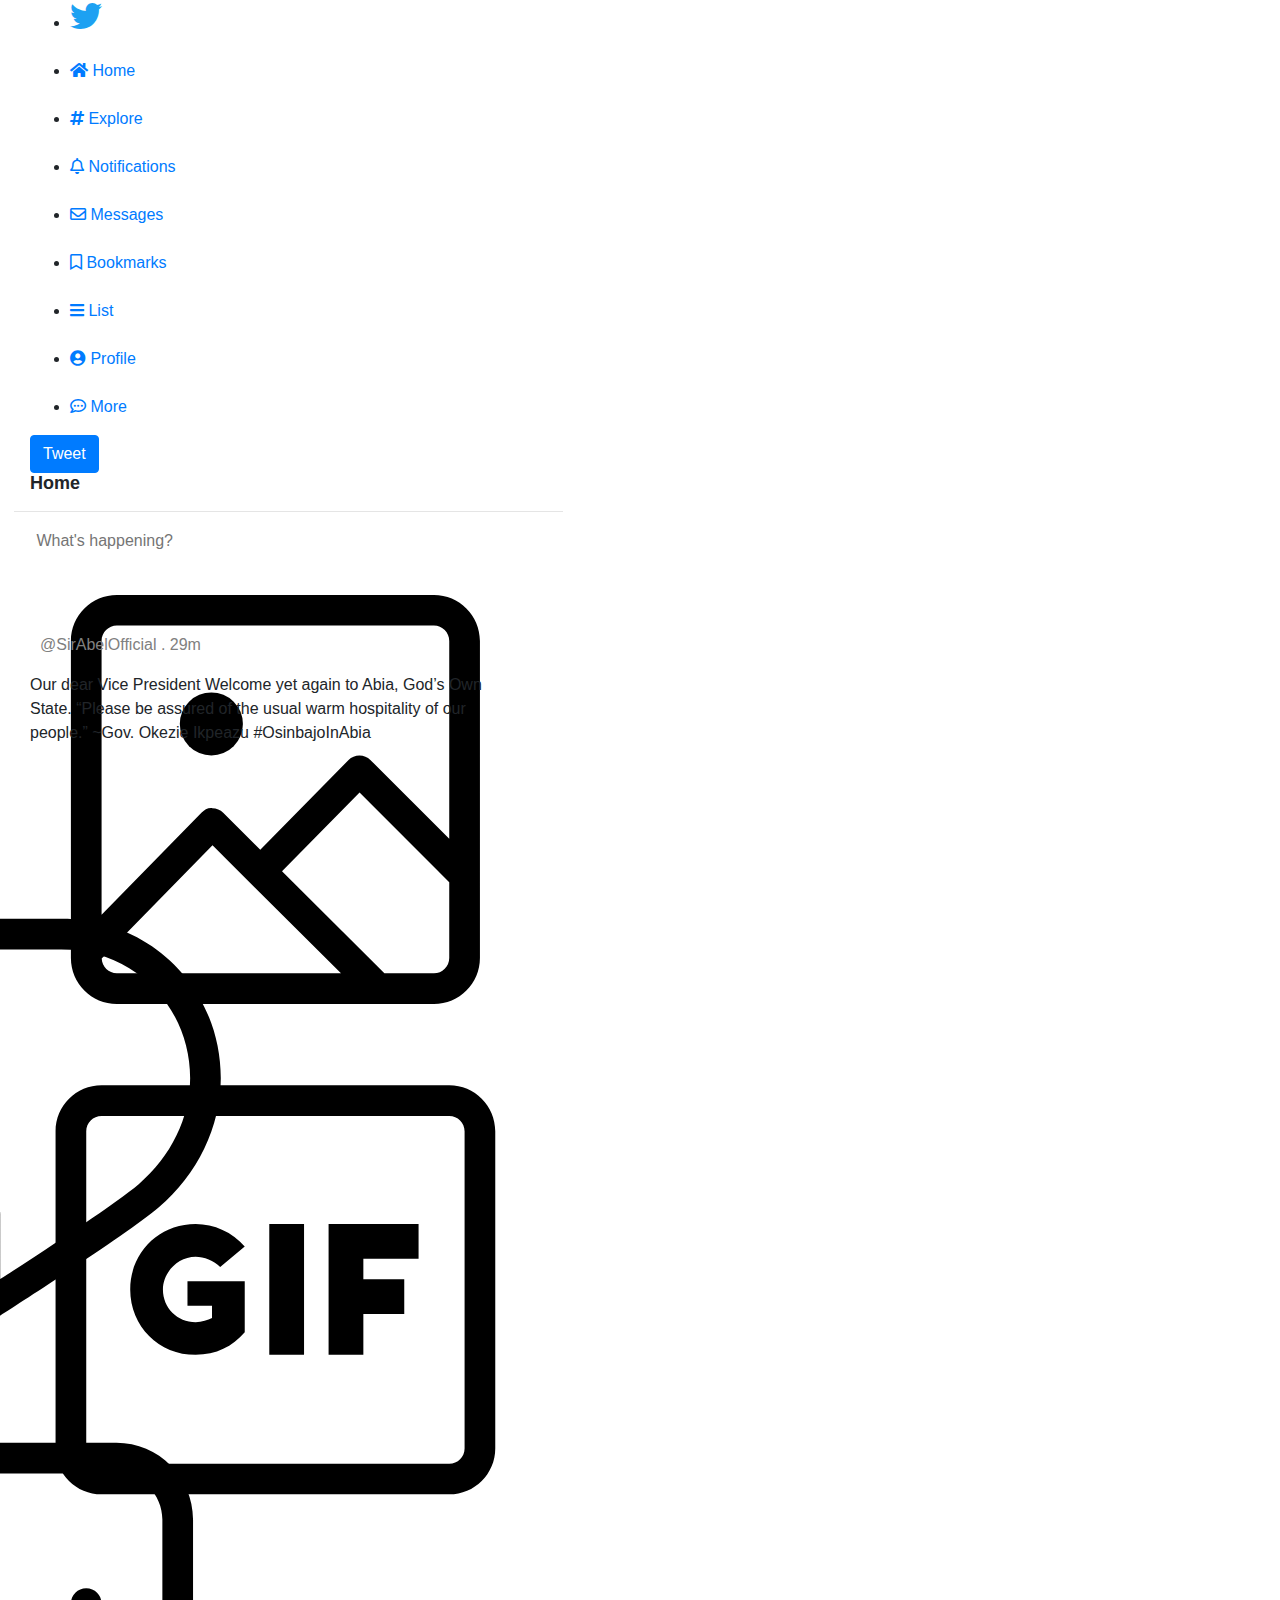
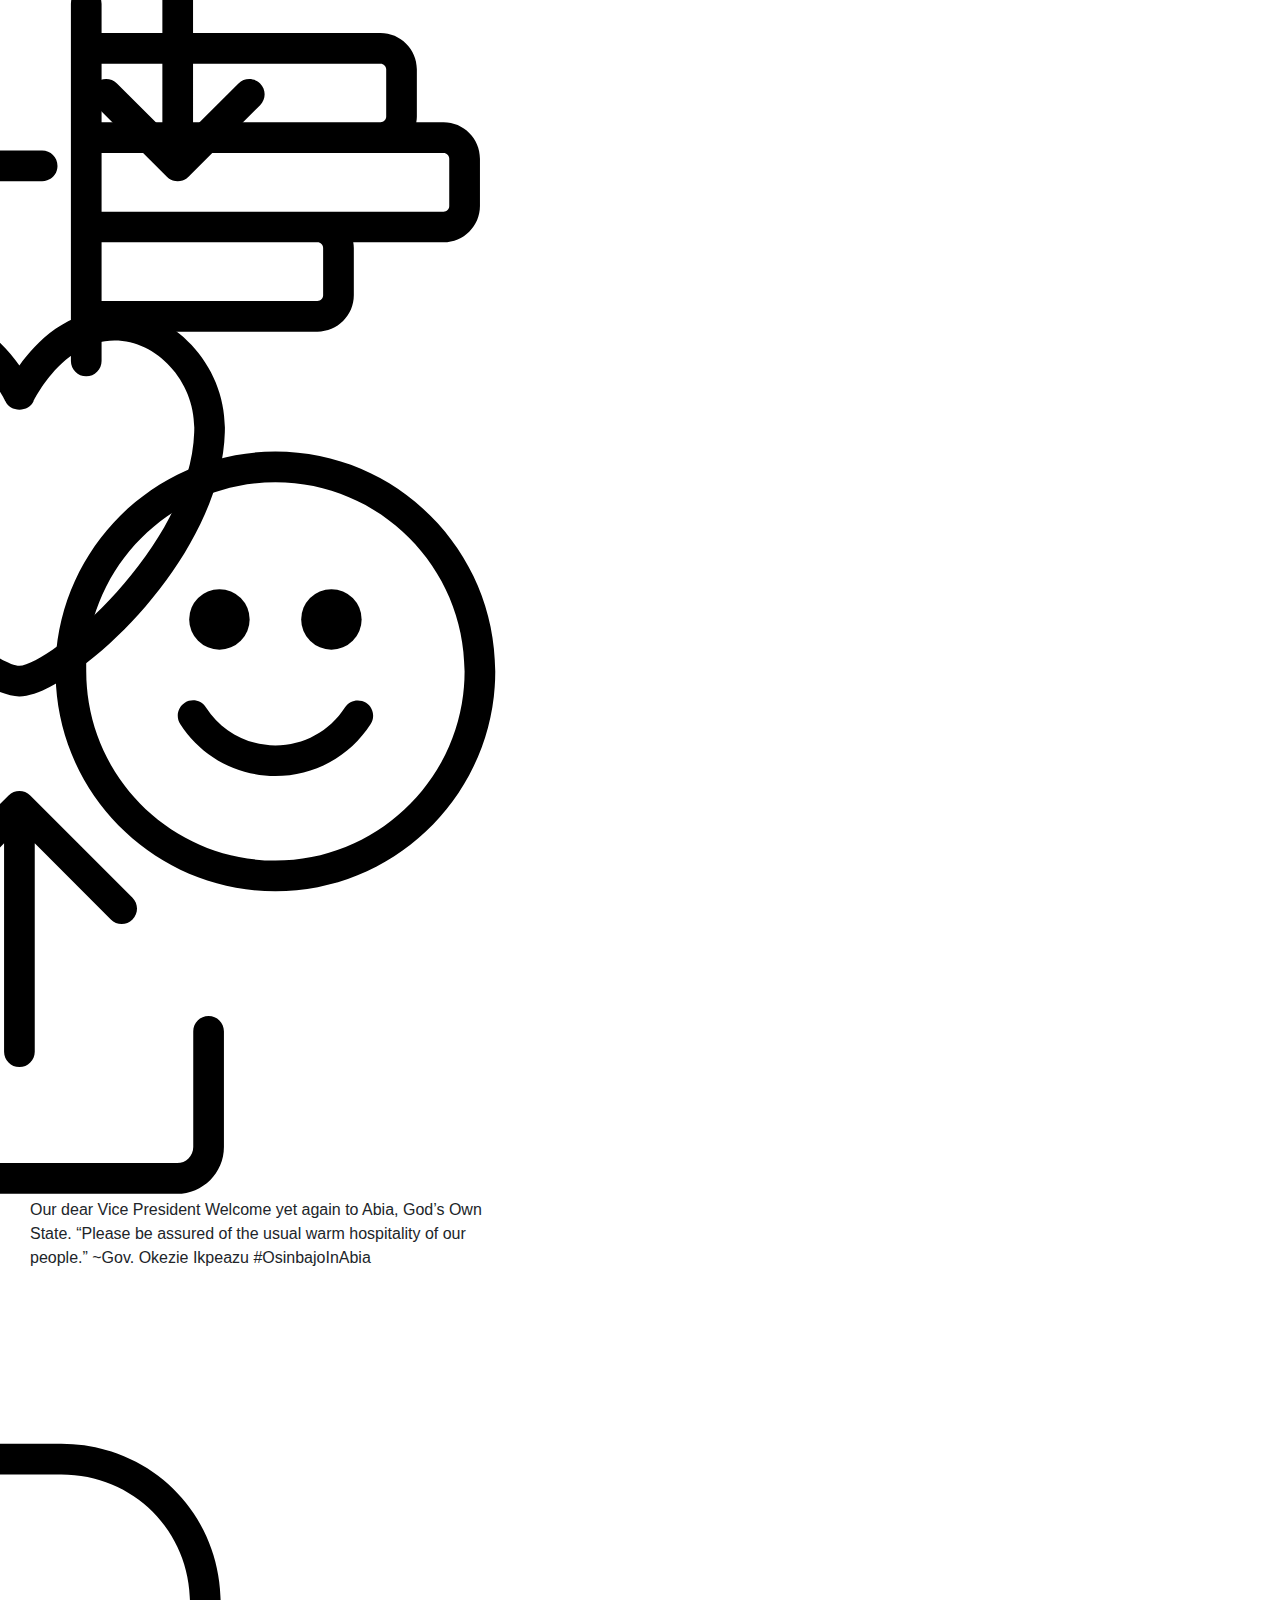
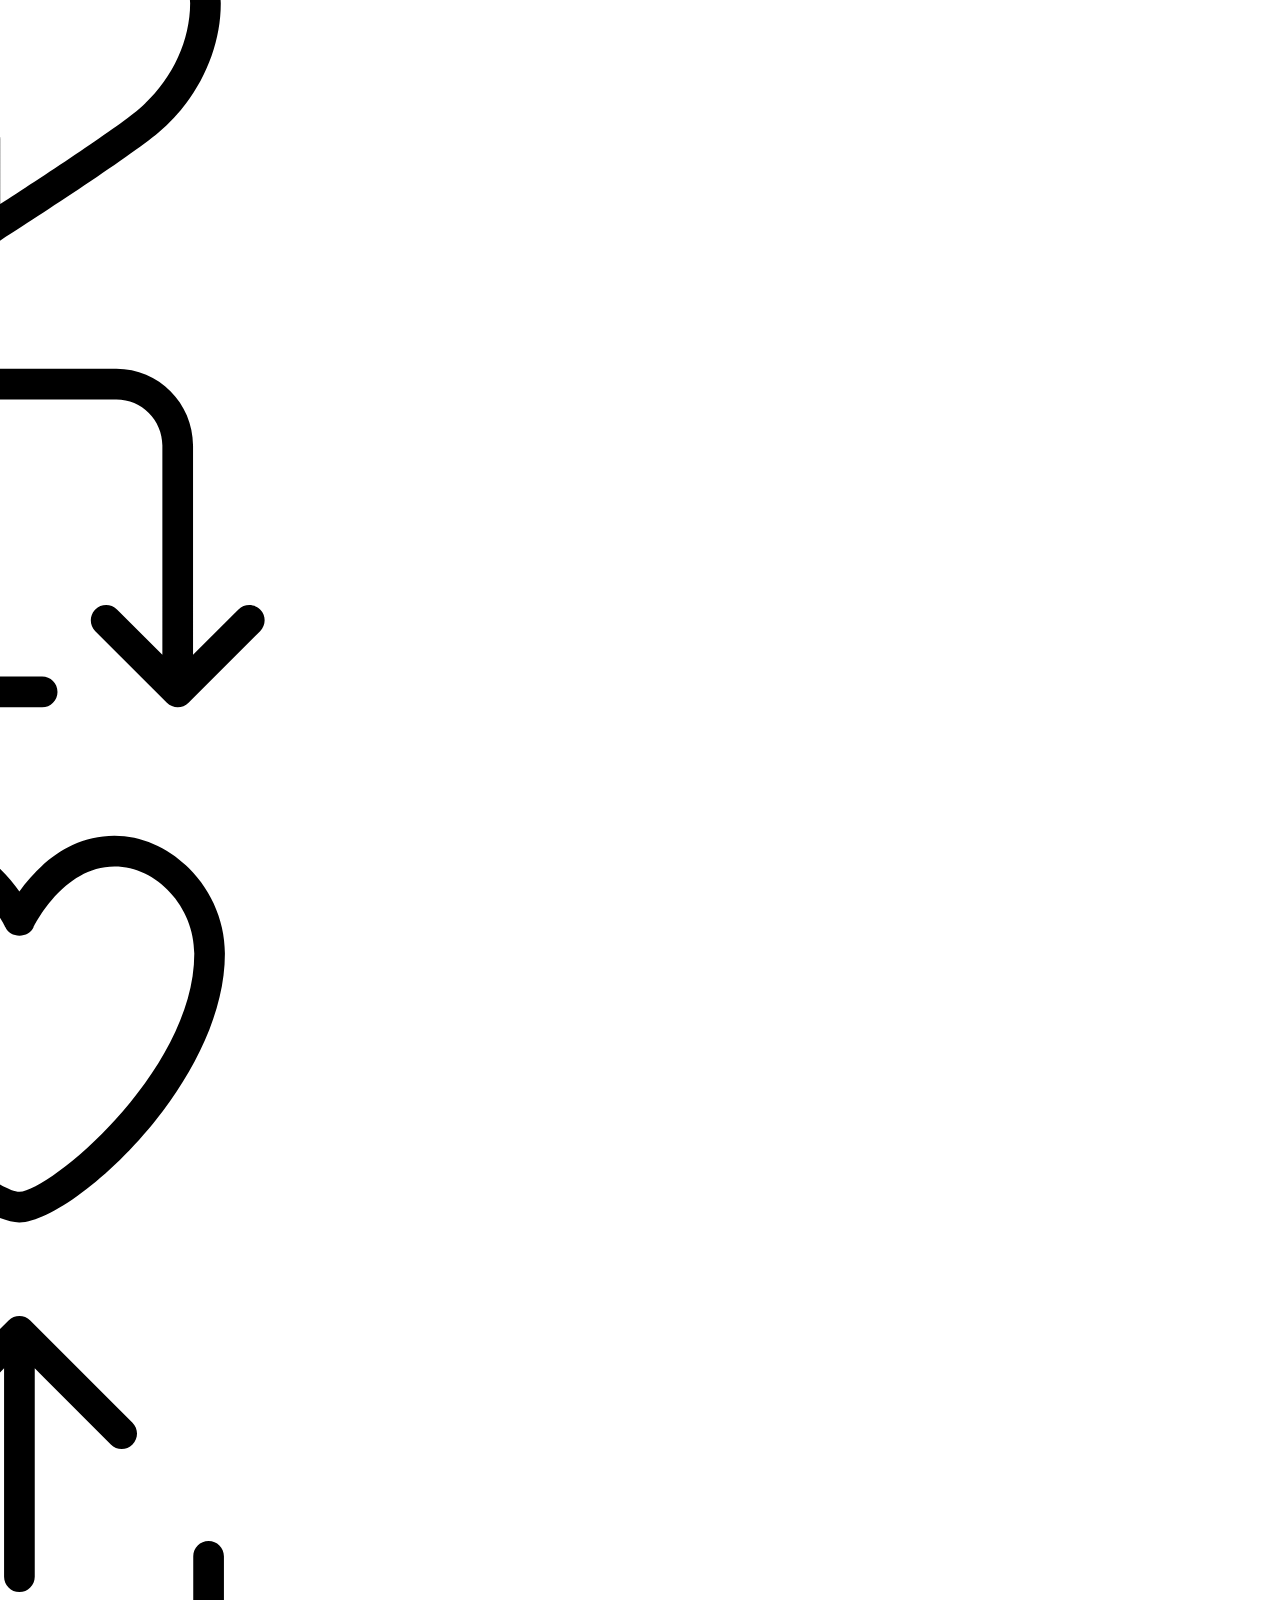
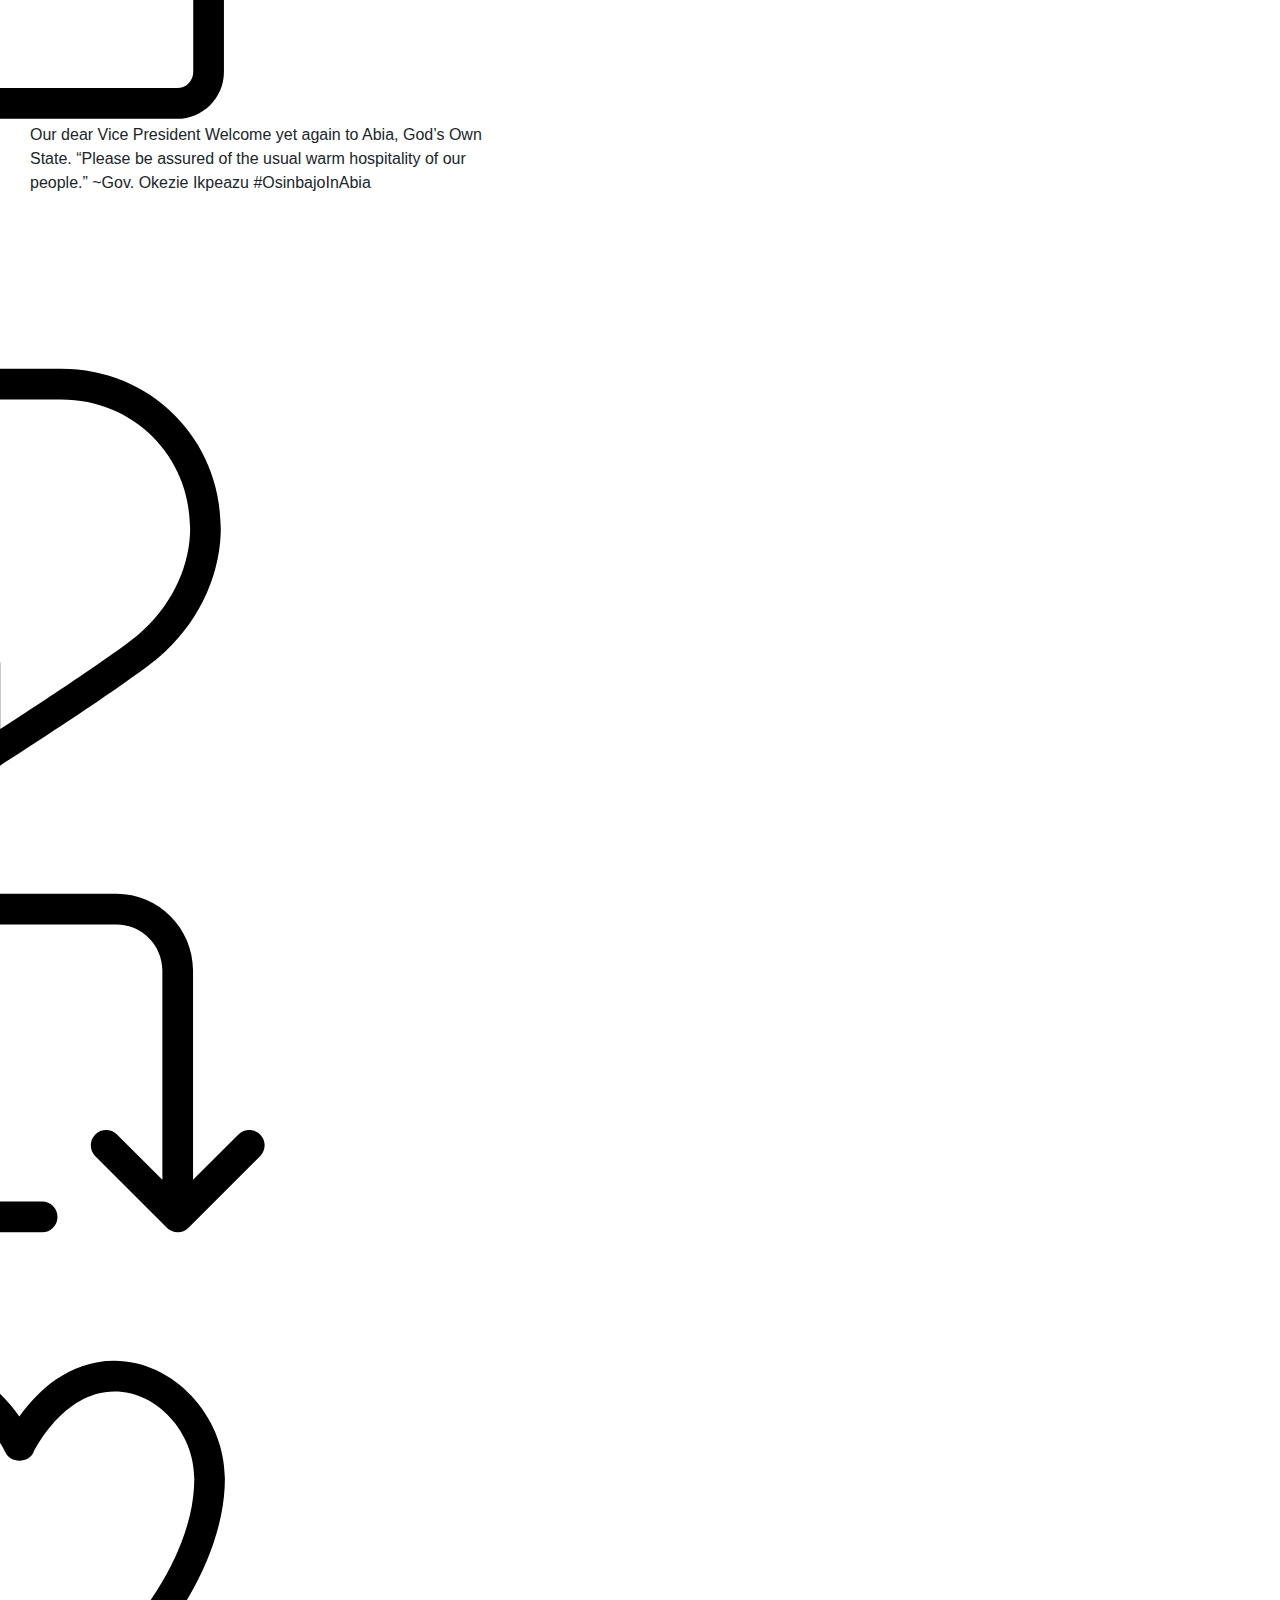
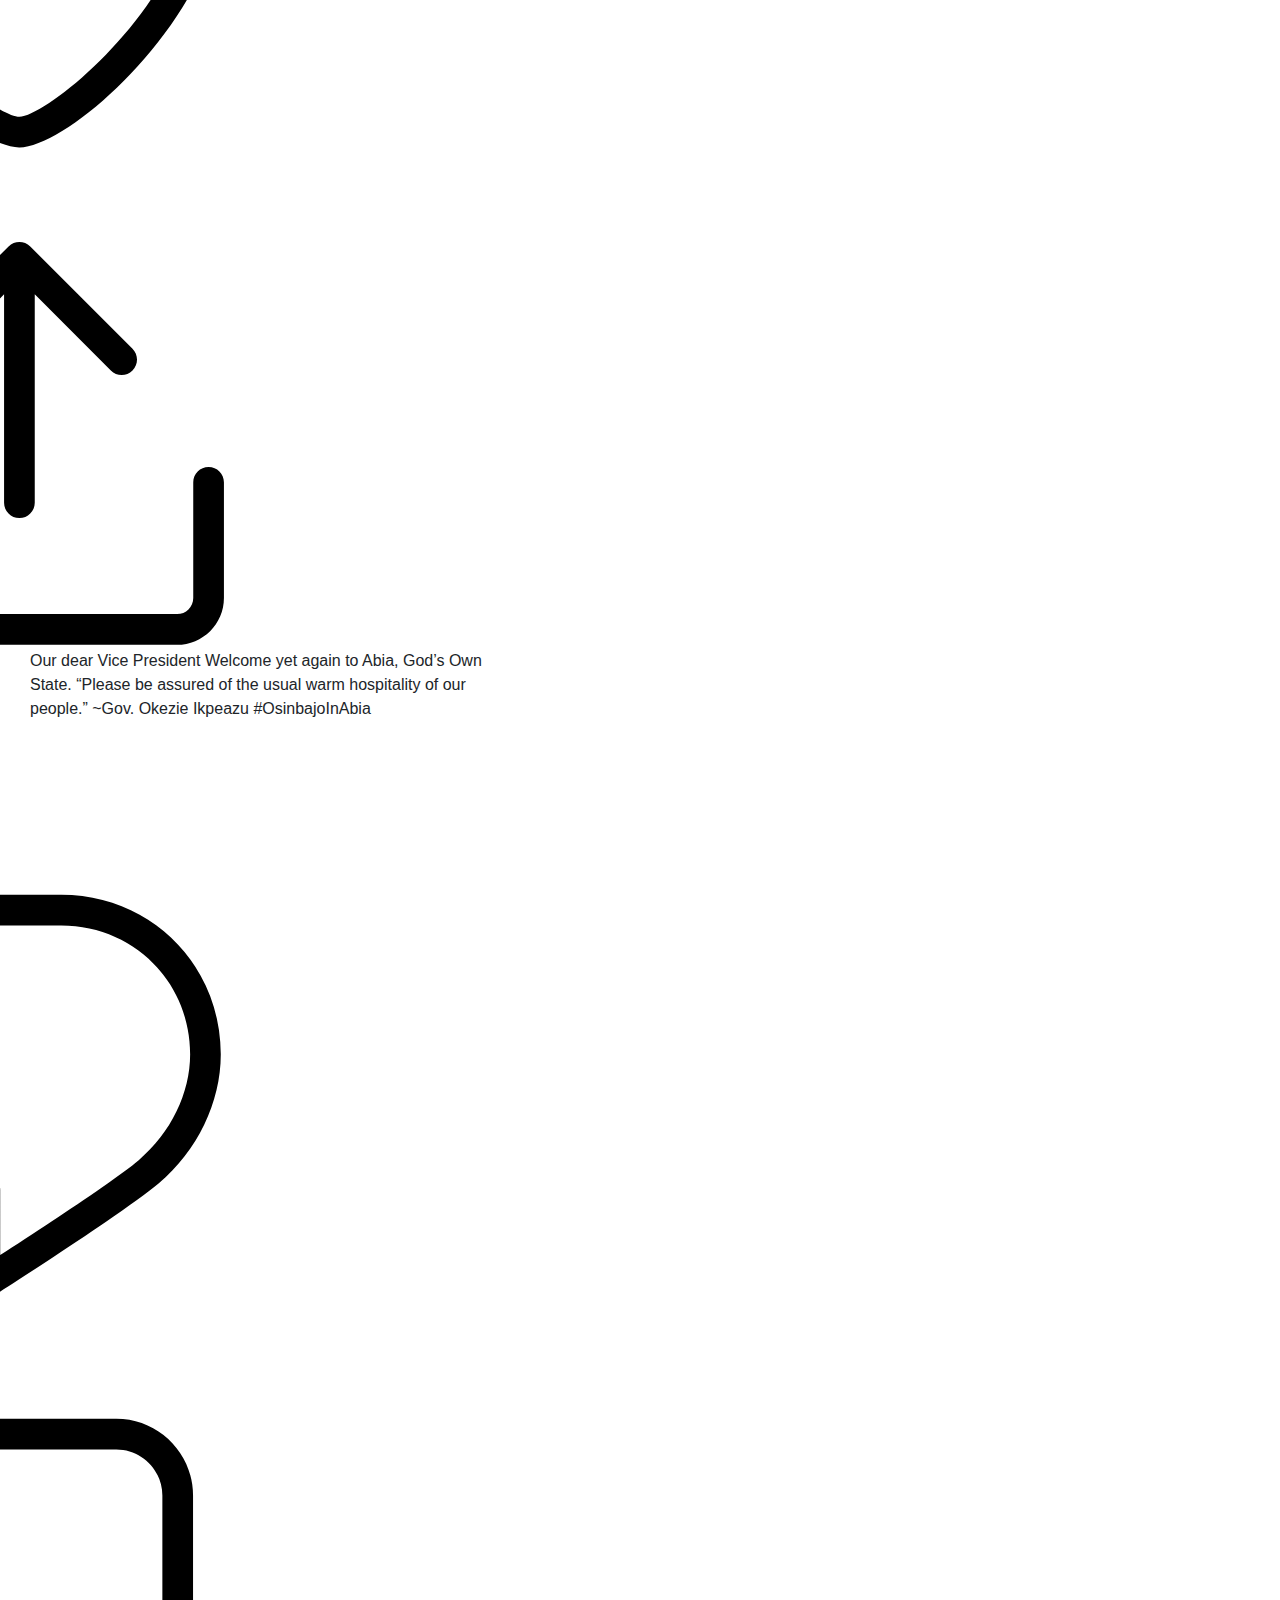
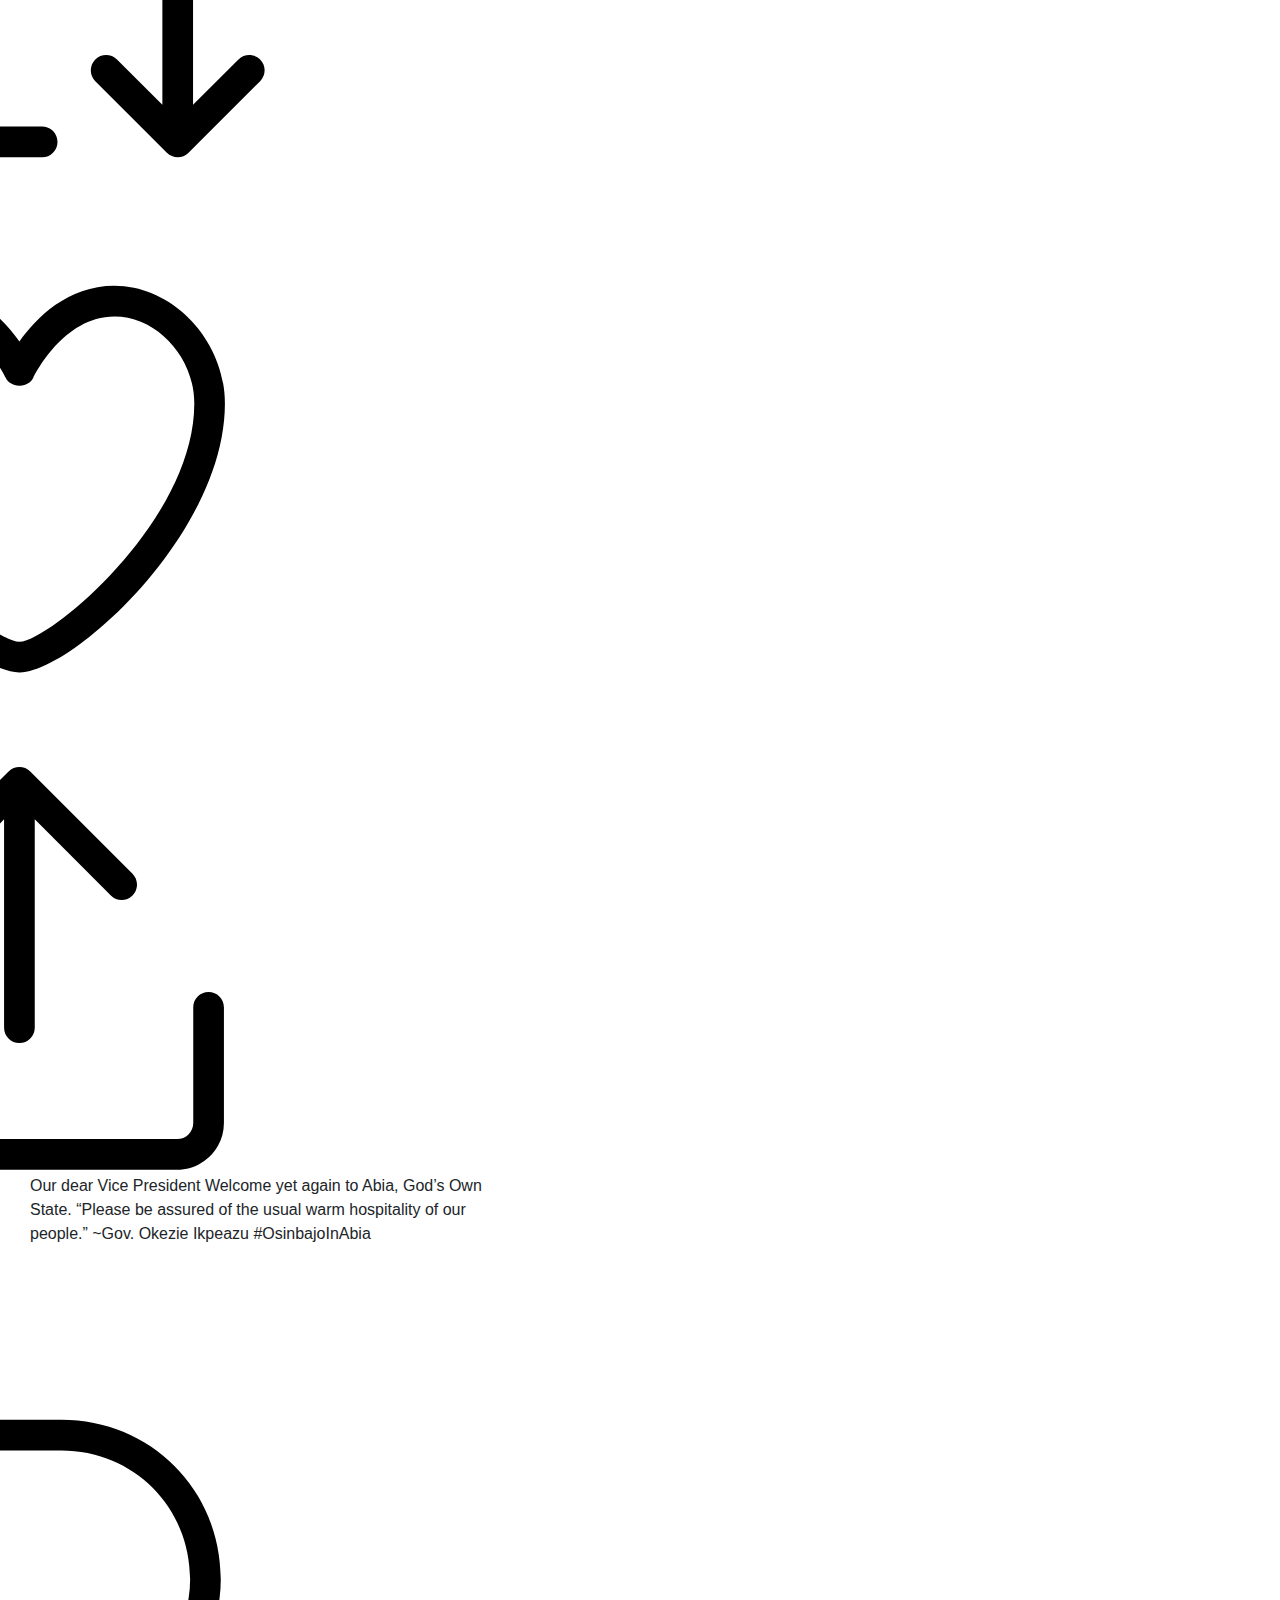
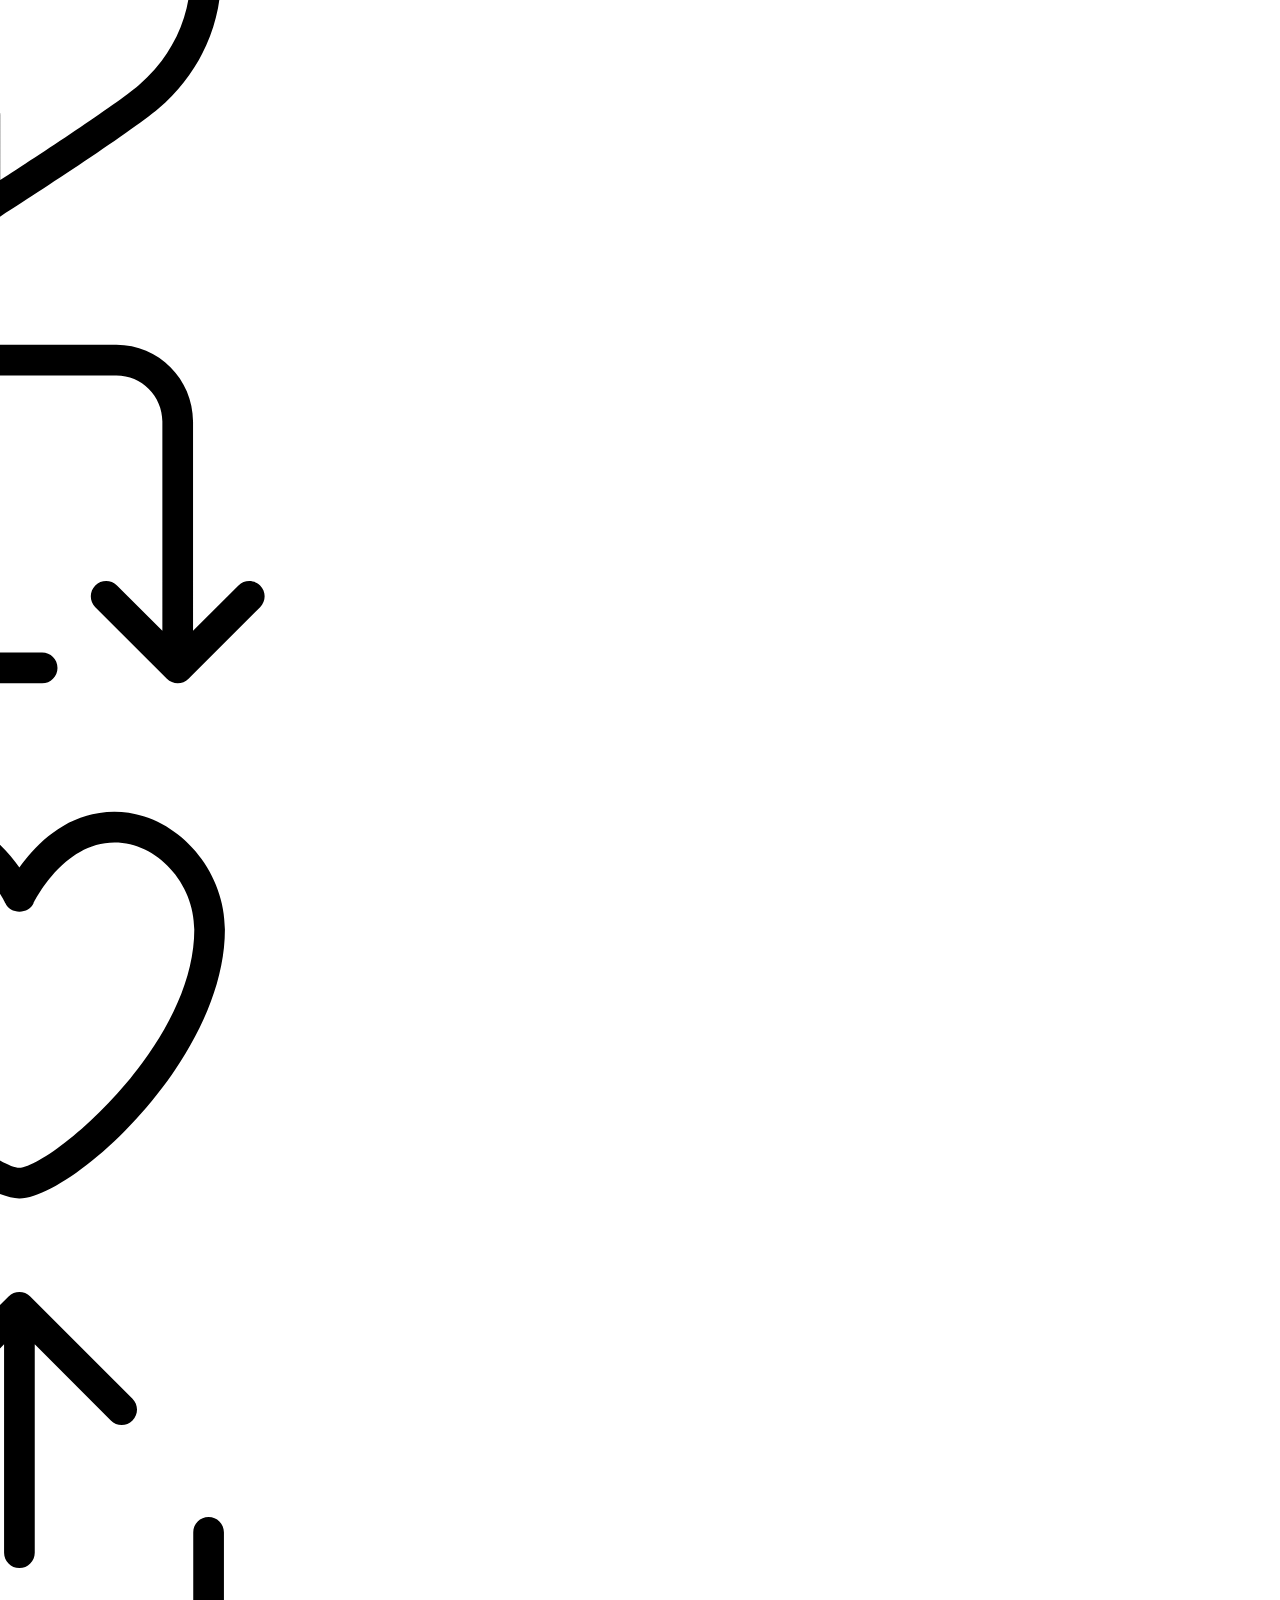
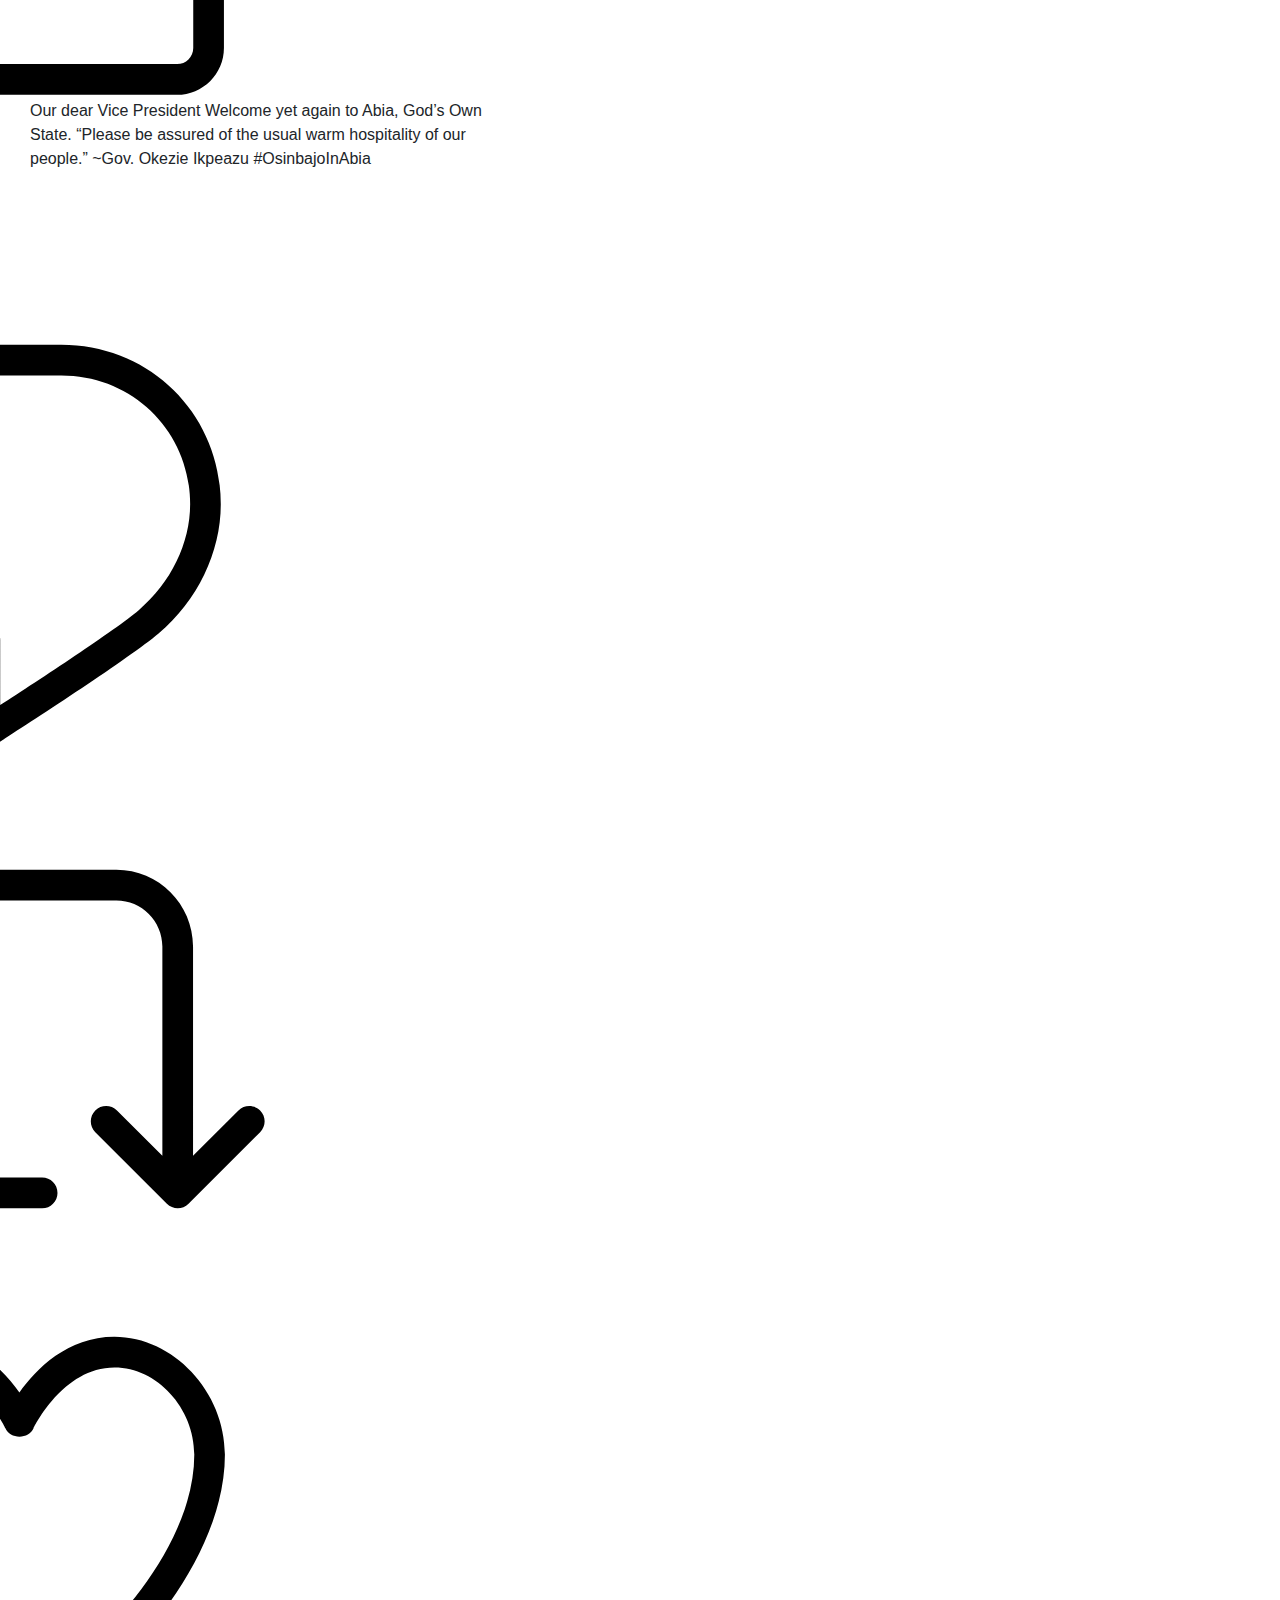
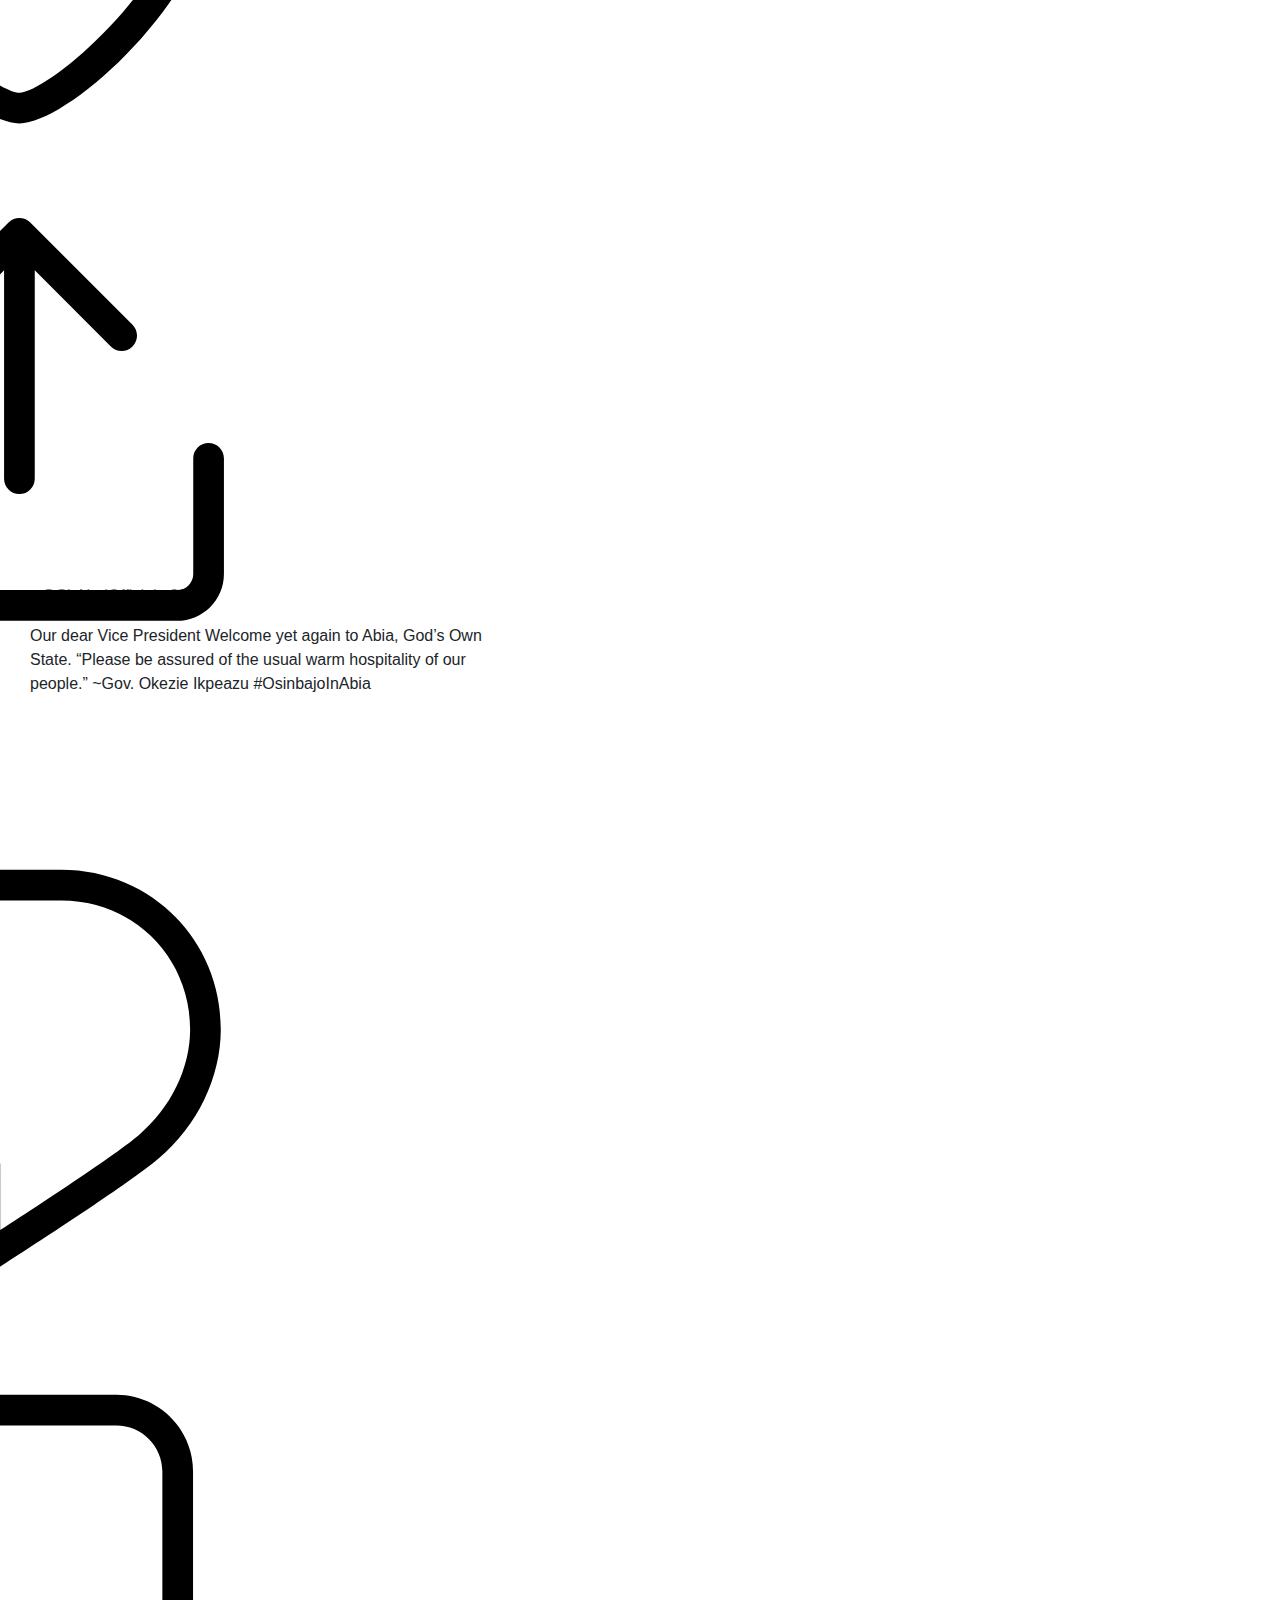
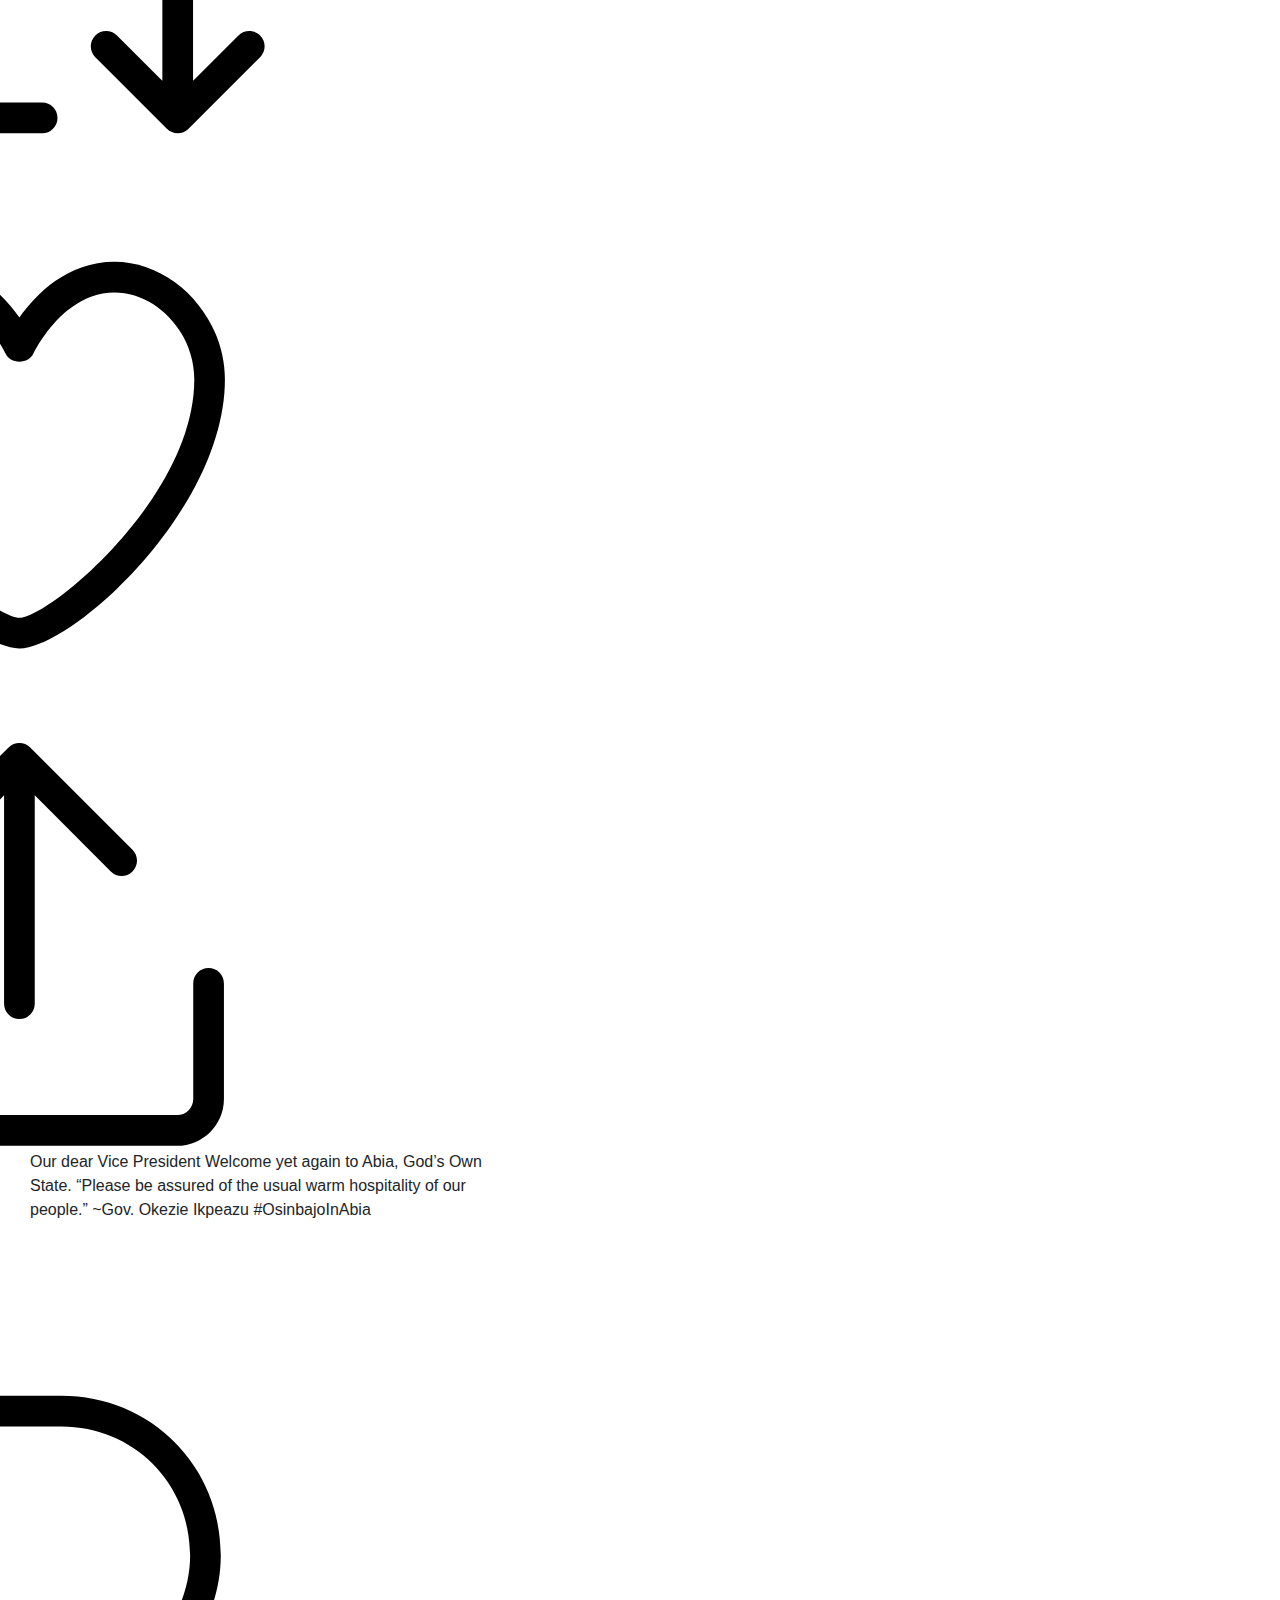
==== index.html @ d5a1b042 "Create index.html" ====
<!DOCTYPE html>
<html lang="en">

<head>
    <meta charset="UTF-8" />
    <meta name="viewport" content="width=device-width, initial-scale=1.0" />
    <meta http-equiv="X-UA-Compatible" content="ie=edge" />
    <title>Document</title>
    <link rel="stylesheet" href="https://cdnjs.cloudflare.com/ajax/libs/font-awesome/5.11.2/css/all.css" />
    <link rel="stylesheet" href="https://stackpath.bootstrapcdn.com/bootstrap/4.4.1/css/bootstrap.min.css"
        integrity="sha384-Vkoo8x4CGsO3+Hhxv8T/Q5PaXtkKtu6ug5TOeNV6gBiFeWPGFN9MuhOf23Q9Ifjh" crossorigin="anonymous" />
    <link rel="stylesheet" href="css/style.css" />
</head>

<body>
    <div class="container col">
        <div id="icons" class="col col-lg-3">
            <ul>
                <li>
                    <a href="#"><i class="fab fa-twitter" style="color: #1DA1F2; font-size: xx-large;"></i></a>
                </li>
                <br />
                <li>
                    <a href="#"><i class="fas fa-home"></i> Home</a>
                </li>
                <br />
                <li>
                    <a href="#"><i class="fas fa-hashtag"></i> Explore</a>
                </li>
                <br />
                <li>
                    <a href="#"><i class="far fa-bell"></i> Notifications</a>
                </li>
                <br />
                <li>
                    <a href="#"><i class="far fa-envelope"></i> Messages</a>
                </li>
                <br />
                <li>
                    <a href="#"><i class="far fa-bookmark"></i> Bookmarks</a>
                </li>
                <br />
                <li>
                    <a href="#"><i class="fas fa-bars"></i> List</a>
                </li>
                <br />
                <li>
                    <a href="#"><i class="fas fa-user-circle"></i> Profile</a>
                </li>
                <br />
                <li>
                    <a href="#"><i class="far fa-comment-dots"></i> More</a>
                </li>
            </ul>
            <button class="btn btn-primary">Tweet</button>
        </div>
        <div id="timeline" class="col col-lg-5">
            <div>
                <h1 style="font-size: 18px; font-weight: 700;">Home</h1>
                <!-- <svg viewBox="0 0 24 24" class="r-13gxpu9 r-4qtqp9 r-yyyyoo r-1q142lx r-50lct3 r-dnmrzs r-bnwqim r-1plcrui r-lrvibr"><g><path d="M22.772 10.506l-5.618-2.192-2.16-6.5c-.102-.307-.39-.514-.712-.514s-.61.207-.712.513l-2.16 6.5-5.62 2.192c-.287.112-.477.39-.477.7s.19.585.478.698l5.62 2.192 2.16 6.5c.102.306.39.513.712.513s.61-.207.712-.513l2.16-6.5 5.62-2.192c.287-.112.477-.39.477-.7s-.19-.585-.478-.697zm-6.49 2.32c-.208.08-.37.25-.44.46l-1.56 4.695-1.56-4.693c-.07-.21-.23-.38-.438-.462l-4.155-1.62 4.154-1.622c.208-.08.37-.25.44-.462l1.56-4.693 1.56 4.694c.07.212.23.382.438.463l4.155 1.62-4.155 1.622zM6.663 3.812h-1.88V2.05c0-.414-.337-.75-.75-.75s-.75.336-.75.75v1.762H1.5c-.414 0-.75.336-.75.75s.336.75.75.75h1.782v1.762c0 .414.336.75.75.75s.75-.336.75-.75V5.312h1.88c.415 0 .75-.336.75-.75s-.335-.75-.75-.75zm2.535 15.622h-1.1v-1.016c0-.414-.335-.75-.75-.75s-.75.336-.75.75v1.016H5.57c-.414 0-.75.336-.75.75s.336.75.75.75H6.6v1.016c0 .414.335.75.75.75s.75-.336.75-.75v-1.016h1.098c.414 0 .75-.336.75-.75s-.336-.75-.75-.75z"></path></g></svg> -->
            </div>
            <div style="height: 5.5em;">
                <hr style="width: 34.3em; margin-left: -1em;" />
                <img src="https://pbs.twimg.com/profile_images/1135547900501667841/S1pLGnbb_400x400.png" alt="">
                <input type="text" placeholder="What's happening?" class="input1" style="border: none;" /><br>
                <div id="svg2">
                    <svg viewBox="0 0 24 24" class="r-13gxpu9 r-4qtqp9 r-yyyyoo r-1q142lx r-50lct3 r-dnmrzs r-bnwqim r-1plcrui r-lrvibr"><g><path d="M19.75 2H4.25C3.01 2 2 3.01 2 4.25v15.5C2 20.99 3.01 22 4.25 22h15.5c1.24 0 2.25-1.01 2.25-2.25V4.25C22 3.01 20.99 2 19.75 2zM4.25 3.5h15.5c.413 0 .75.337.75.75v9.676l-3.858-3.858c-.14-.14-.33-.22-.53-.22h-.003c-.2 0-.393.08-.532.224l-4.317 4.384-1.813-1.806c-.14-.14-.33-.22-.53-.22-.193-.03-.395.08-.535.227L3.5 17.642V4.25c0-.413.337-.75.75-.75zm-.744 16.28l5.418-5.534 6.282 6.254H4.25c-.402 0-.727-.322-.744-.72zm16.244.72h-2.42l-5.007-4.987 3.792-3.85 4.385 4.384v3.703c0 .413-.337.75-.75.75z"></path><circle cx="8.868" cy="8.309" r="1.542"></circle></g></svg>
                    <svg viewBox="0 0 24 24" class="r-13gxpu9 r-4qtqp9 r-yyyyoo r-1q142lx r-50lct3 r-dnmrzs r-bnwqim r-1plcrui r-lrvibr"><g><path d="M19 10.5V8.8h-4.4v6.4h1.7v-2h2v-1.7h-2v-1H19zm-7.3-1.7h1.7v6.4h-1.7V8.8zm-3.6 1.6c.4 0 .9.2 1.2.5l1.2-1C9.9 9.2 9 8.8 8.1 8.8c-1.8 0-3.2 1.4-3.2 3.2s1.4 3.2 3.2 3.2c1 0 1.8-.4 2.4-1.1v-2.5H7.7v1.2h1.2v.6c-.2.1-.5.2-.8.2-.9 0-1.6-.7-1.6-1.6 0-.8.7-1.6 1.6-1.6z"></path><path d="M20.5 2.02h-17c-1.24 0-2.25 1.007-2.25 2.247v15.507c0 1.238 1.01 2.246 2.25 2.246h17c1.24 0 2.25-1.008 2.25-2.246V4.267c0-1.24-1.01-2.247-2.25-2.247zm.75 17.754c0 .41-.336.746-.75.746h-17c-.414 0-.75-.336-.75-.746V4.267c0-.412.336-.747.75-.747h17c.414 0 .75.335.75.747v15.507z"></path></g></svg>
                    <svg viewBox="0 0 24 24" class="r-13gxpu9 r-4qtqp9 r-yyyyoo r-1q142lx r-50lct3 r-dnmrzs r-bnwqim r-1plcrui r-lrvibr"><g><path d="M20.222 9.16h-1.334c.015-.09.028-.182.028-.277V6.57c0-.98-.797-1.777-1.778-1.777H3.5V3.358c0-.414-.336-.75-.75-.75s-.75.336-.75.75V20.83c0 .415.336.75.75.75s.75-.335.75-.75v-1.434h10.556c.98 0 1.778-.797 1.778-1.777v-2.313c0-.095-.014-.187-.028-.278h4.417c.98 0 1.778-.798 1.778-1.778v-2.31c0-.983-.797-1.78-1.778-1.78zM17.14 6.293c.152 0 .277.124.277.277v2.31c0 .154-.125.28-.278.28H3.5V6.29h13.64zm-2.807 9.014v2.312c0 .153-.125.277-.278.277H3.5v-2.868h10.556c.153 0 .277.126.277.28zM20.5 13.25c0 .153-.125.277-.278.277H3.5V10.66h16.722c.153 0 .278.124.278.277v2.313z"></path></g></svg>
                    <svg viewBox="0 0 24 24" class="r-13gxpu9 r-4qtqp9 r-yyyyoo r-1q142lx r-50lct3 r-dnmrzs r-bnwqim r-1plcrui r-lrvibr"><g><path d="M12 22.75C6.072 22.75 1.25 17.928 1.25 12S6.072 1.25 12 1.25 22.75 6.072 22.75 12 17.928 22.75 12 22.75zm0-20C6.9 2.75 2.75 6.9 2.75 12S6.9 21.25 12 21.25s9.25-4.15 9.25-9.25S17.1 2.75 12 2.75z"></path><path d="M12 17.115c-1.892 0-3.633-.95-4.656-2.544-.224-.348-.123-.81.226-1.035.348-.226.812-.124 1.036.226.747 1.162 2.016 1.855 3.395 1.855s2.648-.693 3.396-1.854c.224-.35.688-.45 1.036-.225.35.224.45.688.226 1.036-1.025 1.594-2.766 2.545-4.658 2.545z"></path><circle cx="14.738" cy="9.458" r="1.478"></circle><circle cx="9.262" cy="9.458" r="1.478"></circle></g></svg>
                </div>
                <!-- <svg height="100%" class="r-lrvibr" viewBox="0 0 20 20" width="100%" style="overflow: visible;"><circle cx="50%" cy="50%" fill="none" stroke-width="2" r="9" stroke="#CCD6DD"></circle><circle cx="50%" cy="50%" fill="none" stroke-width="2" r="9" stroke="#1DA1F2" stroke-linecap="round" style="stroke-dashoffset: 56.5487; stroke-dasharray: 56.5487;"></circle></svg>
                <div class="css-1dbjc4n r-dkge59 r-1g7fiml r-zpnitf r-zso239 r-92ng3h"></div>
                <div aria-haspopup="false" disabled="" aria-label="Add Tweet" role="button" aria-disabled="true" class="css-1dbjc4n r-1niwhzg r-p1n3y5 r-sdzlij r-1phboty r-rs99b7 r-1w2pmg r-1vsu8ta r-18qmn74 r-icoktb r-mk0yit r-o7ynqc r-6416eg r-lrvibr" data-testid="addButton"><div dir="auto" class="css-901oao r-1awozwy r-13gxpu9 r-6koalj r-18u37iz r-16y2uox r-1qd0xha r-n6v787 r-vw2c0b r-1777fci r-eljoum r-dnmrzs r-bcqeeo r-q4m81j r-qvutc0"><svg viewBox="0 0 24 24" class="r-13gxpu9 r-4qtqp9 r-yyyyoo r-1q142lx r-50lct3 r-dnmrzs r-bnwqim r-1plcrui r-lrvibr"><g><path d="M19.75 11H13V4.25c0-.553-.447-1-1-1s-1 .447-1 1V11H4.25c-.553 0-1 .447-1 1s.447 1 1 1H11v6.75c0 .553.447 1 1 1s1-.447 1-1V13h6.75c.553 0 1-.447 1-1s-.447-1-1-1z"></path></g></svg><span class="css-901oao css-16my406 css-bfa6kz r-1qd0xha r-ad9z0x r-bcqeeo r-qvutc0"></span></div></div> -->
            </div>
            <div id="line"></div>
            <div class="content1">
                <img src="https://pbs.twimg.com/profile_images/1126200494517567488/_I97Cimu_400x400.jpg" alt="" />
                <p style="margin-left:10px; margin-top: 10px; color: gray;">@SirAbelOfficial . 29m</p>
                <p>Our dear Vice President
                    Welcome yet again to Abia, God’s Own State.

                    “Please be assured of the usual warm hospitality of our people.” ~Gov. Okezie Ikpeazu

                    #OsinbajoInAbia</p>
                    <div style="position:relative; bottom: -7em; right: 16em;">
                    <svg viewBox="0 0 24 24" class="r-4qtqp9 r-yyyyoo r-1xvli5t r-dnmrzs r-bnwqim r-1plcrui r-lrvibr r-1hdv0qi"><g><path d="M14.046 2.242l-4.148-.01h-.002c-4.374 0-7.8 3.427-7.8 7.802 0 4.098 3.186 7.206 7.465 7.37v3.828c0 .108.044.286.12.403.142.225.384.347.632.347.138 0 .277-.038.402-.118.264-.168 6.473-4.14 8.088-5.506 1.902-1.61 3.04-3.97 3.043-6.312v-.017c-.006-4.367-3.43-7.787-7.8-7.788zm3.787 12.972c-1.134.96-4.862 3.405-6.772 4.643V16.67c0-.414-.335-.75-.75-.75h-.396c-3.66 0-6.318-2.476-6.318-5.886 0-3.534 2.768-6.302 6.3-6.302l4.147.01h.002c3.532 0 6.3 2.766 6.302 6.296-.003 1.91-.942 3.844-2.514 5.176z"></path></g></svg>
                    <svg viewBox="0 0 24 24" class="r-4qtqp9 r-yyyyoo r-1xvli5t r-dnmrzs r-bnwqim r-1plcrui r-lrvibr r-1hdv0qi"><g><path d="M23.77 15.67c-.292-.293-.767-.293-1.06 0l-2.22 2.22V7.65c0-2.068-1.683-3.75-3.75-3.75h-5.85c-.414 0-.75.336-.75.75s.336.75.75.75h5.85c1.24 0 2.25 1.01 2.25 2.25v10.24l-2.22-2.22c-.293-.293-.768-.293-1.06 0s-.294.768 0 1.06l3.5 3.5c.145.147.337.22.53.22s.383-.072.53-.22l3.5-3.5c.294-.292.294-.767 0-1.06zm-10.66 3.28H7.26c-1.24 0-2.25-1.01-2.25-2.25V6.46l2.22 2.22c.148.147.34.22.532.22s.384-.073.53-.22c.293-.293.293-.768 0-1.06l-3.5-3.5c-.293-.294-.768-.294-1.06 0l-3.5 3.5c-.294.292-.294.767 0 1.06s.767.293 1.06 0l2.22-2.22V16.7c0 2.068 1.683 3.75 3.75 3.75h5.85c.414 0 .75-.336.75-.75s-.337-.75-.75-.75z"></path></g></svg>
                    <svg viewBox="0 0 24 24" class="r-4qtqp9 r-yyyyoo r-1xvli5t r-dnmrzs r-bnwqim r-1plcrui r-lrvibr r-1hdv0qi"><g><path d="M12 21.638h-.014C9.403 21.59 1.95 14.856 1.95 8.478c0-3.064 2.525-5.754 5.403-5.754 2.29 0 3.83 1.58 4.646 2.73.814-1.148 2.354-2.73 4.645-2.73 2.88 0 5.404 2.69 5.404 5.755 0 6.376-7.454 13.11-10.037 13.157H12zM7.354 4.225c-2.08 0-3.903 1.988-3.903 4.255 0 5.74 7.034 11.596 8.55 11.658 1.518-.062 8.55-5.917 8.55-11.658 0-2.267-1.823-4.255-3.903-4.255-2.528 0-3.94 2.936-3.952 2.965-.23.562-1.156.562-1.387 0-.014-.03-1.425-2.965-3.954-2.965z"></path></g></svg>
                    <svg viewBox="0 0 24 24" class="r-4qtqp9 r-yyyyoo r-1xvli5t r-dnmrzs r-bnwqim r-1plcrui r-lrvibr r-1hdv0qi"><g><path d="M17.53 7.47l-5-5c-.293-.293-.768-.293-1.06 0l-5 5c-.294.293-.294.768 0 1.06s.767.294 1.06 0l3.72-3.72V15c0 .414.336.75.75.75s.75-.336.75-.75V4.81l3.72 3.72c.146.147.338.22.53.22s.384-.072.53-.22c.293-.293.293-.767 0-1.06z"></path><path d="M19.708 21.944H4.292C3.028 21.944 2 20.916 2 19.652V14c0-.414.336-.75.75-.75s.75.336.75.75v5.652c0 .437.355.792.792.792h15.416c.437 0 .792-.355.792-.792V14c0-.414.336-.75.75-.75s.75.336.75.75v5.652c0 1.264-1.028 2.292-2.292 2.292z"></path></g></svg>
                    </div>
                    <div class="clear"></div>
            </div>
            <div class="content1">
                <img src="https://pbs.twimg.com/profile_images/1126200494517567488/_I97Cimu_400x400.jpg" alt="" />
                <p style="margin-left:10px; margin-top: 10px; color: gray;">@SirAbelOfficial . 29m</p>
                <p>Our dear Vice President
                    Welcome yet again to Abia, God’s Own State.

                    “Please be assured of the usual warm hospitality of our people.” ~Gov. Okezie Ikpeazu

                    #OsinbajoInAbia</p>
                    <div style="position:relative; bottom: -7em; right: 16em;">
                        <svg viewBox="0 0 24 24" class="r-4qtqp9 r-yyyyoo r-1xvli5t r-dnmrzs r-bnwqim r-1plcrui r-lrvibr r-1hdv0qi"><g><path d="M14.046 2.242l-4.148-.01h-.002c-4.374 0-7.8 3.427-7.8 7.802 0 4.098 3.186 7.206 7.465 7.37v3.828c0 .108.044.286.12.403.142.225.384.347.632.347.138 0 .277-.038.402-.118.264-.168 6.473-4.14 8.088-5.506 1.902-1.61 3.04-3.97 3.043-6.312v-.017c-.006-4.367-3.43-7.787-7.8-7.788zm3.787 12.972c-1.134.96-4.862 3.405-6.772 4.643V16.67c0-.414-.335-.75-.75-.75h-.396c-3.66 0-6.318-2.476-6.318-5.886 0-3.534 2.768-6.302 6.3-6.302l4.147.01h.002c3.532 0 6.3 2.766 6.302 6.296-.003 1.91-.942 3.844-2.514 5.176z"></path></g></svg>
                        <svg viewBox="0 0 24 24" class="r-4qtqp9 r-yyyyoo r-1xvli5t r-dnmrzs r-bnwqim r-1plcrui r-lrvibr r-1hdv0qi"><g><path d="M23.77 15.67c-.292-.293-.767-.293-1.06 0l-2.22 2.22V7.65c0-2.068-1.683-3.75-3.75-3.75h-5.85c-.414 0-.75.336-.75.75s.336.75.75.75h5.85c1.24 0 2.25 1.01 2.25 2.25v10.24l-2.22-2.22c-.293-.293-.768-.293-1.06 0s-.294.768 0 1.06l3.5 3.5c.145.147.337.22.53.22s.383-.072.53-.22l3.5-3.5c.294-.292.294-.767 0-1.06zm-10.66 3.28H7.26c-1.24 0-2.25-1.01-2.25-2.25V6.46l2.22 2.22c.148.147.34.22.532.22s.384-.073.53-.22c.293-.293.293-.768 0-1.06l-3.5-3.5c-.293-.294-.768-.294-1.06 0l-3.5 3.5c-.294.292-.294.767 0 1.06s.767.293 1.06 0l2.22-2.22V16.7c0 2.068 1.683 3.75 3.75 3.75h5.85c.414 0 .75-.336.75-.75s-.337-.75-.75-.75z"></path></g></svg>
                        <svg viewBox="0 0 24 24" class="r-4qtqp9 r-yyyyoo r-1xvli5t r-dnmrzs r-bnwqim r-1plcrui r-lrvibr r-1hdv0qi"><g><path d="M12 21.638h-.014C9.403 21.59 1.95 14.856 1.95 8.478c0-3.064 2.525-5.754 5.403-5.754 2.29 0 3.83 1.58 4.646 2.73.814-1.148 2.354-2.73 4.645-2.73 2.88 0 5.404 2.69 5.404 5.755 0 6.376-7.454 13.11-10.037 13.157H12zM7.354 4.225c-2.08 0-3.903 1.988-3.903 4.255 0 5.74 7.034 11.596 8.55 11.658 1.518-.062 8.55-5.917 8.55-11.658 0-2.267-1.823-4.255-3.903-4.255-2.528 0-3.94 2.936-3.952 2.965-.23.562-1.156.562-1.387 0-.014-.03-1.425-2.965-3.954-2.965z"></path></g></svg>
                        <svg viewBox="0 0 24 24" class="r-4qtqp9 r-yyyyoo r-1xvli5t r-dnmrzs r-bnwqim r-1plcrui r-lrvibr r-1hdv0qi"><g><path d="M17.53 7.47l-5-5c-.293-.293-.768-.293-1.06 0l-5 5c-.294.293-.294.768 0 1.06s.767.294 1.06 0l3.72-3.72V15c0 .414.336.75.75.75s.75-.336.75-.75V4.81l3.72 3.72c.146.147.338.22.53.22s.384-.072.53-.22c.293-.293.293-.767 0-1.06z"></path><path d="M19.708 21.944H4.292C3.028 21.944 2 20.916 2 19.652V14c0-.414.336-.75.75-.75s.75.336.75.75v5.652c0 .437.355.792.792.792h15.416c.437 0 .792-.355.792-.792V14c0-.414.336-.75.75-.75s.75.336.75.75v5.652c0 1.264-1.028 2.292-2.292 2.292z"></path></g></svg>
                        </div>
                    <div class="clear"></div>
            </div>
            <div class="content1">
                <img src="https://pbs.twimg.com/profile_images/1126200494517567488/_I97Cimu_400x400.jpg" alt="" />
                <p style="margin-left:10px; margin-top: 10px; color: gray;">@SirAbelOfficial . 29m</p>
                <p>Our dear Vice President
                    Welcome yet again to Abia, God’s Own State.

                    “Please be assured of the usual warm hospitality of our people.” ~Gov. Okezie Ikpeazu

                    #OsinbajoInAbia</p>
                    <div style="position:relative; bottom: -7em; right: 16em;">
                        <svg viewBox="0 0 24 24" class="r-4qtqp9 r-yyyyoo r-1xvli5t r-dnmrzs r-bnwqim r-1plcrui r-lrvibr r-1hdv0qi"><g><path d="M14.046 2.242l-4.148-.01h-.002c-4.374 0-7.8 3.427-7.8 7.802 0 4.098 3.186 7.206 7.465 7.37v3.828c0 .108.044.286.12.403.142.225.384.347.632.347.138 0 .277-.038.402-.118.264-.168 6.473-4.14 8.088-5.506 1.902-1.61 3.04-3.97 3.043-6.312v-.017c-.006-4.367-3.43-7.787-7.8-7.788zm3.787 12.972c-1.134.96-4.862 3.405-6.772 4.643V16.67c0-.414-.335-.75-.75-.75h-.396c-3.66 0-6.318-2.476-6.318-5.886 0-3.534 2.768-6.302 6.3-6.302l4.147.01h.002c3.532 0 6.3 2.766 6.302 6.296-.003 1.91-.942 3.844-2.514 5.176z"></path></g></svg>
                        <svg viewBox="0 0 24 24" class="r-4qtqp9 r-yyyyoo r-1xvli5t r-dnmrzs r-bnwqim r-1plcrui r-lrvibr r-1hdv0qi"><g><path d="M23.77 15.67c-.292-.293-.767-.293-1.06 0l-2.22 2.22V7.65c0-2.068-1.683-3.75-3.75-3.75h-5.85c-.414 0-.75.336-.75.75s.336.75.75.75h5.85c1.24 0 2.25 1.01 2.25 2.25v10.24l-2.22-2.22c-.293-.293-.768-.293-1.06 0s-.294.768 0 1.06l3.5 3.5c.145.147.337.22.53.22s.383-.072.53-.22l3.5-3.5c.294-.292.294-.767 0-1.06zm-10.66 3.28H7.26c-1.24 0-2.25-1.01-2.25-2.25V6.46l2.22 2.22c.148.147.34.22.532.22s.384-.073.53-.22c.293-.293.293-.768 0-1.06l-3.5-3.5c-.293-.294-.768-.294-1.06 0l-3.5 3.5c-.294.292-.294.767 0 1.06s.767.293 1.06 0l2.22-2.22V16.7c0 2.068 1.683 3.75 3.75 3.75h5.85c.414 0 .75-.336.75-.75s-.337-.75-.75-.75z"></path></g></svg>
                        <svg viewBox="0 0 24 24" class="r-4qtqp9 r-yyyyoo r-1xvli5t r-dnmrzs r-bnwqim r-1plcrui r-lrvibr r-1hdv0qi"><g><path d="M12 21.638h-.014C9.403 21.59 1.95 14.856 1.95 8.478c0-3.064 2.525-5.754 5.403-5.754 2.29 0 3.83 1.58 4.646 2.73.814-1.148 2.354-2.73 4.645-2.73 2.88 0 5.404 2.69 5.404 5.755 0 6.376-7.454 13.11-10.037 13.157H12zM7.354 4.225c-2.08 0-3.903 1.988-3.903 4.255 0 5.74 7.034 11.596 8.55 11.658 1.518-.062 8.55-5.917 8.55-11.658 0-2.267-1.823-4.255-3.903-4.255-2.528 0-3.94 2.936-3.952 2.965-.23.562-1.156.562-1.387 0-.014-.03-1.425-2.965-3.954-2.965z"></path></g></svg>
                        <svg viewBox="0 0 24 24" class="r-4qtqp9 r-yyyyoo r-1xvli5t r-dnmrzs r-bnwqim r-1plcrui r-lrvibr r-1hdv0qi"><g><path d="M17.53 7.47l-5-5c-.293-.293-.768-.293-1.06 0l-5 5c-.294.293-.294.768 0 1.06s.767.294 1.06 0l3.72-3.72V15c0 .414.336.75.75.75s.75-.336.75-.75V4.81l3.72 3.72c.146.147.338.22.53.22s.384-.072.53-.22c.293-.293.293-.767 0-1.06z"></path><path d="M19.708 21.944H4.292C3.028 21.944 2 20.916 2 19.652V14c0-.414.336-.75.75-.75s.75.336.75.75v5.652c0 .437.355.792.792.792h15.416c.437 0 .792-.355.792-.792V14c0-.414.336-.75.75-.75s.75.336.75.75v5.652c0 1.264-1.028 2.292-2.292 2.292z"></path></g></svg>
                        </div>
                    <div class="clear"></div>
            </div>
            <div class="content1">
                <img src="https://pbs.twimg.com/profile_images/1126200494517567488/_I97Cimu_400x400.jpg" alt="" />
                <p style="margin-left:10px; margin-top: 10px; color: gray;">@SirAbelOfficial . 29m</p>
                <p>Our dear Vice President
                    Welcome yet again to Abia, God’s Own State.

                    “Please be assured of the usual warm hospitality of our people.” ~Gov. Okezie Ikpeazu

                    #OsinbajoInAbia</p>
                    <div style="position:relative; bottom: -7em; right: 16em;">
                        <svg viewBox="0 0 24 24" class="r-4qtqp9 r-yyyyoo r-1xvli5t r-dnmrzs r-bnwqim r-1plcrui r-lrvibr r-1hdv0qi"><g><path d="M14.046 2.242l-4.148-.01h-.002c-4.374 0-7.8 3.427-7.8 7.802 0 4.098 3.186 7.206 7.465 7.37v3.828c0 .108.044.286.12.403.142.225.384.347.632.347.138 0 .277-.038.402-.118.264-.168 6.473-4.14 8.088-5.506 1.902-1.61 3.04-3.97 3.043-6.312v-.017c-.006-4.367-3.43-7.787-7.8-7.788zm3.787 12.972c-1.134.96-4.862 3.405-6.772 4.643V16.67c0-.414-.335-.75-.75-.75h-.396c-3.66 0-6.318-2.476-6.318-5.886 0-3.534 2.768-6.302 6.3-6.302l4.147.01h.002c3.532 0 6.3 2.766 6.302 6.296-.003 1.91-.942 3.844-2.514 5.176z"></path></g></svg>
                        <svg viewBox="0 0 24 24" class="r-4qtqp9 r-yyyyoo r-1xvli5t r-dnmrzs r-bnwqim r-1plcrui r-lrvibr r-1hdv0qi"><g><path d="M23.77 15.67c-.292-.293-.767-.293-1.06 0l-2.22 2.22V7.65c0-2.068-1.683-3.75-3.75-3.75h-5.85c-.414 0-.75.336-.75.75s.336.75.75.75h5.85c1.24 0 2.25 1.01 2.25 2.25v10.24l-2.22-2.22c-.293-.293-.768-.293-1.06 0s-.294.768 0 1.06l3.5 3.5c.145.147.337.22.53.22s.383-.072.53-.22l3.5-3.5c.294-.292.294-.767 0-1.06zm-10.66 3.28H7.26c-1.24 0-2.25-1.01-2.25-2.25V6.46l2.22 2.22c.148.147.34.22.532.22s.384-.073.53-.22c.293-.293.293-.768 0-1.06l-3.5-3.5c-.293-.294-.768-.294-1.06 0l-3.5 3.5c-.294.292-.294.767 0 1.06s.767.293 1.06 0l2.22-2.22V16.7c0 2.068 1.683 3.75 3.75 3.75h5.85c.414 0 .75-.336.75-.75s-.337-.75-.75-.75z"></path></g></svg>
                        <svg viewBox="0 0 24 24" class="r-4qtqp9 r-yyyyoo r-1xvli5t r-dnmrzs r-bnwqim r-1plcrui r-lrvibr r-1hdv0qi"><g><path d="M12 21.638h-.014C9.403 21.59 1.95 14.856 1.95 8.478c0-3.064 2.525-5.754 5.403-5.754 2.29 0 3.83 1.58 4.646 2.73.814-1.148 2.354-2.73 4.645-2.73 2.88 0 5.404 2.69 5.404 5.755 0 6.376-7.454 13.11-10.037 13.157H12zM7.354 4.225c-2.08 0-3.903 1.988-3.903 4.255 0 5.74 7.034 11.596 8.55 11.658 1.518-.062 8.55-5.917 8.55-11.658 0-2.267-1.823-4.255-3.903-4.255-2.528 0-3.94 2.936-3.952 2.965-.23.562-1.156.562-1.387 0-.014-.03-1.425-2.965-3.954-2.965z"></path></g></svg>
                        <svg viewBox="0 0 24 24" class="r-4qtqp9 r-yyyyoo r-1xvli5t r-dnmrzs r-bnwqim r-1plcrui r-lrvibr r-1hdv0qi"><g><path d="M17.53 7.47l-5-5c-.293-.293-.768-.293-1.06 0l-5 5c-.294.293-.294.768 0 1.06s.767.294 1.06 0l3.72-3.72V15c0 .414.336.75.75.75s.75-.336.75-.75V4.81l3.72 3.72c.146.147.338.22.53.22s.384-.072.53-.22c.293-.293.293-.767 0-1.06z"></path><path d="M19.708 21.944H4.292C3.028 21.944 2 20.916 2 19.652V14c0-.414.336-.75.75-.75s.75.336.75.75v5.652c0 .437.355.792.792.792h15.416c.437 0 .792-.355.792-.792V14c0-.414.336-.75.75-.75s.75.336.75.75v5.652c0 1.264-1.028 2.292-2.292 2.292z"></path></g></svg>
                        </div>
                    <div class="clear"></div>
            </div>
            <div class="content1">
                <img src="https://pbs.twimg.com/profile_images/1126200494517567488/_I97Cimu_400x400.jpg" alt="" />
                <p style="margin-left:10px; margin-top: 10px; color: gray;">@SirAbelOfficial . 29m</p>
                <p>Our dear Vice President
                    Welcome yet again to Abia, God’s Own State.

                    “Please be assured of the usual warm hospitality of our people.” ~Gov. Okezie Ikpeazu

                    #OsinbajoInAbia</p>
                    <div style="position:relative; bottom: -7em; right: 16em;">
                        <svg viewBox="0 0 24 24" class="r-4qtqp9 r-yyyyoo r-1xvli5t r-dnmrzs r-bnwqim r-1plcrui r-lrvibr r-1hdv0qi"><g><path d="M14.046 2.242l-4.148-.01h-.002c-4.374 0-7.8 3.427-7.8 7.802 0 4.098 3.186 7.206 7.465 7.37v3.828c0 .108.044.286.12.403.142.225.384.347.632.347.138 0 .277-.038.402-.118.264-.168 6.473-4.14 8.088-5.506 1.902-1.61 3.04-3.97 3.043-6.312v-.017c-.006-4.367-3.43-7.787-7.8-7.788zm3.787 12.972c-1.134.96-4.862 3.405-6.772 4.643V16.67c0-.414-.335-.75-.75-.75h-.396c-3.66 0-6.318-2.476-6.318-5.886 0-3.534 2.768-6.302 6.3-6.302l4.147.01h.002c3.532 0 6.3 2.766 6.302 6.296-.003 1.91-.942 3.844-2.514 5.176z"></path></g></svg>
                        <svg viewBox="0 0 24 24" class="r-4qtqp9 r-yyyyoo r-1xvli5t r-dnmrzs r-bnwqim r-1plcrui r-lrvibr r-1hdv0qi"><g><path d="M23.77 15.67c-.292-.293-.767-.293-1.06 0l-2.22 2.22V7.65c0-2.068-1.683-3.75-3.75-3.75h-5.85c-.414 0-.75.336-.75.75s.336.75.75.75h5.85c1.24 0 2.25 1.01 2.25 2.25v10.24l-2.22-2.22c-.293-.293-.768-.293-1.06 0s-.294.768 0 1.06l3.5 3.5c.145.147.337.22.53.22s.383-.072.53-.22l3.5-3.5c.294-.292.294-.767 0-1.06zm-10.66 3.28H7.26c-1.24 0-2.25-1.01-2.25-2.25V6.46l2.22 2.22c.148.147.34.22.532.22s.384-.073.53-.22c.293-.293.293-.768 0-1.06l-3.5-3.5c-.293-.294-.768-.294-1.06 0l-3.5 3.5c-.294.292-.294.767 0 1.06s.767.293 1.06 0l2.22-2.22V16.7c0 2.068 1.683 3.75 3.75 3.75h5.85c.414 0 .75-.336.75-.75s-.337-.75-.75-.75z"></path></g></svg>
                        <svg viewBox="0 0 24 24" class="r-4qtqp9 r-yyyyoo r-1xvli5t r-dnmrzs r-bnwqim r-1plcrui r-lrvibr r-1hdv0qi"><g><path d="M12 21.638h-.014C9.403 21.59 1.95 14.856 1.95 8.478c0-3.064 2.525-5.754 5.403-5.754 2.29 0 3.83 1.58 4.646 2.73.814-1.148 2.354-2.73 4.645-2.73 2.88 0 5.404 2.69 5.404 5.755 0 6.376-7.454 13.11-10.037 13.157H12zM7.354 4.225c-2.08 0-3.903 1.988-3.903 4.255 0 5.74 7.034 11.596 8.55 11.658 1.518-.062 8.55-5.917 8.55-11.658 0-2.267-1.823-4.255-3.903-4.255-2.528 0-3.94 2.936-3.952 2.965-.23.562-1.156.562-1.387 0-.014-.03-1.425-2.965-3.954-2.965z"></path></g></svg>
                        <svg viewBox="0 0 24 24" class="r-4qtqp9 r-yyyyoo r-1xvli5t r-dnmrzs r-bnwqim r-1plcrui r-lrvibr r-1hdv0qi"><g><path d="M17.53 7.47l-5-5c-.293-.293-.768-.293-1.06 0l-5 5c-.294.293-.294.768 0 1.06s.767.294 1.06 0l3.72-3.72V15c0 .414.336.75.75.75s.75-.336.75-.75V4.81l3.72 3.72c.146.147.338.22.53.22s.384-.072.53-.22c.293-.293.293-.767 0-1.06z"></path><path d="M19.708 21.944H4.292C3.028 21.944 2 20.916 2 19.652V14c0-.414.336-.75.75-.75s.75.336.75.75v5.652c0 .437.355.792.792.792h15.416c.437 0 .792-.355.792-.792V14c0-.414.336-.75.75-.75s.75.336.75.75v5.652c0 1.264-1.028 2.292-2.292 2.292z"></path></g></svg>
                        </div>
                    <div class="clear"></div>
            </div>
            <div class="content1">
                <img src="https://pbs.twimg.com/profile_images/1126200494517567488/_I97Cimu_400x400.jpg" alt="" />
                <p style="margin-left:10px; margin-top: 10px; color: gray;">@SirAbelOfficial . 29m</p>
                <p>Our dear Vice President
                    Welcome yet again to Abia, God’s Own State.

                    “Please be assured of the usual warm hospitality of our people.” ~Gov. Okezie Ikpeazu

                    #OsinbajoInAbia</p>
                    <div style="position:relative; bottom: -7em; right: 16em;">
                        <svg viewBox="0 0 24 24" class="r-4qtqp9 r-yyyyoo r-1xvli5t r-dnmrzs r-bnwqim r-1plcrui r-lrvibr r-1hdv0qi"><g><path d="M14.046 2.242l-4.148-.01h-.002c-4.374 0-7.8 3.427-7.8 7.802 0 4.098 3.186 7.206 7.465 7.37v3.828c0 .108.044.286.12.403.142.225.384.347.632.347.138 0 .277-.038.402-.118.264-.168 6.473-4.14 8.088-5.506 1.902-1.61 3.04-3.97 3.043-6.312v-.017c-.006-4.367-3.43-7.787-7.8-7.788zm3.787 12.972c-1.134.96-4.862 3.405-6.772 4.643V16.67c0-.414-.335-.75-.75-.75h-.396c-3.66 0-6.318-2.476-6.318-5.886 0-3.534 2.768-6.302 6.3-6.302l4.147.01h.002c3.532 0 6.3 2.766 6.302 6.296-.003 1.91-.942 3.844-2.514 5.176z"></path></g></svg>
                        <svg viewBox="0 0 24 24" class="r-4qtqp9 r-yyyyoo r-1xvli5t r-dnmrzs r-bnwqim r-1plcrui r-lrvibr r-1hdv0qi"><g><path d="M23.77 15.67c-.292-.293-.767-.293-1.06 0l-2.22 2.22V7.65c0-2.068-1.683-3.75-3.75-3.75h-5.85c-.414 0-.75.336-.75.75s.336.75.75.75h5.85c1.24 0 2.25 1.01 2.25 2.25v10.24l-2.22-2.22c-.293-.293-.768-.293-1.06 0s-.294.768 0 1.06l3.5 3.5c.145.147.337.22.53.22s.383-.072.53-.22l3.5-3.5c.294-.292.294-.767 0-1.06zm-10.66 3.28H7.26c-1.24 0-2.25-1.01-2.25-2.25V6.46l2.22 2.22c.148.147.34.22.532.22s.384-.073.53-.22c.293-.293.293-.768 0-1.06l-3.5-3.5c-.293-.294-.768-.294-1.06 0l-3.5 3.5c-.294.292-.294.767 0 1.06s.767.293 1.06 0l2.22-2.22V16.7c0 2.068 1.683 3.75 3.75 3.75h5.85c.414 0 .75-.336.75-.75s-.337-.75-.75-.75z"></path></g></svg>
                        <svg viewBox="0 0 24 24" class="r-4qtqp9 r-yyyyoo r-1xvli5t r-dnmrzs r-bnwqim r-1plcrui r-lrvibr r-1hdv0qi"><g><path d="M12 21.638h-.014C9.403 21.59 1.95 14.856 1.95 8.478c0-3.064 2.525-5.754 5.403-5.754 2.29 0 3.83 1.58 4.646 2.73.814-1.148 2.354-2.73 4.645-2.73 2.88 0 5.404 2.69 5.404 5.755 0 6.376-7.454 13.11-10.037 13.157H12zM7.354 4.225c-2.08 0-3.903 1.988-3.903 4.255 0 5.74 7.034 11.596 8.55 11.658 1.518-.062 8.55-5.917 8.55-11.658 0-2.267-1.823-4.255-3.903-4.255-2.528 0-3.94 2.936-3.952 2.965-.23.562-1.156.562-1.387 0-.014-.03-1.425-2.965-3.954-2.965z"></path></g></svg>
                        <svg viewBox="0 0 24 24" class="r-4qtqp9 r-yyyyoo r-1xvli5t r-dnmrzs r-bnwqim r-1plcrui r-lrvibr r-1hdv0qi"><g><path d="M17.53 7.47l-5-5c-.293-.293-.768-.293-1.06 0l-5 5c-.294.293-.294.768 0 1.06s.767.294 1.06 0l3.72-3.72V15c0 .414.336.75.75.75s.75-.336.75-.75V4.81l3.72 3.72c.146.147.338.22.53.22s.384-.072.53-.22c.293-.293.293-.767 0-1.06z"></path><path d="M19.708 21.944H4.292C3.028 21.944 2 20.916 2 19.652V14c0-.414.336-.75.75-.75s.75.336.75.75v5.652c0 .437.355.792.792.792h15.416c.437 0 .792-.355.792-.792V14c0-.414.336-.75.75-.75s.75.336.75.75v5.652c0 1.264-1.028 2.292-2.292 2.292z"></path></g></svg>
                        </div>
                    <div class="clear"></div>
            </div>
            <div class="content1">
                <img src="https://pbs.twimg.com/profile_images/1126200494517567488/_I97Cimu_400x400.jpg" alt="" />
                <p style="margin-left:10px; margin-top: 10px; color: gray;">@SirAbelOfficial . 29m</p>
                <p>Our dear Vice President
                    Welcome yet again to Abia, God’s Own State.

                    “Please be assured of the usual warm hospitality of our people.” ~Gov. Okezie Ikpeazu

                    #OsinbajoInAbia</p>
                    <div style="position:relative; bottom: -7em; right: 16em;">
                        <svg viewBox="0 0 24 24" class="r-4qtqp9 r-yyyyoo r-1xvli5t r-dnmrzs r-bnwqim r-1plcrui r-lrvibr r-1hdv0qi"><g><path d="M14.046 2.242l-4.148-.01h-.002c-4.374 0-7.8 3.427-7.8 7.802 0 4.098 3.186 7.206 7.465 7.37v3.828c0 .108.044.286.12.403.142.225.384.347.632.347.138 0 .277-.038.402-.118.264-.168 6.473-4.14 8.088-5.506 1.902-1.61 3.04-3.97 3.043-6.312v-.017c-.006-4.367-3.43-7.787-7.8-7.788zm3.787 12.972c-1.134.96-4.862 3.405-6.772 4.643V16.67c0-.414-.335-.75-.75-.75h-.396c-3.66 0-6.318-2.476-6.318-5.886 0-3.534 2.768-6.302 6.3-6.302l4.147.01h.002c3.532 0 6.3 2.766 6.302 6.296-.003 1.91-.942 3.844-2.514 5.176z"></path></g></svg>
                        <svg viewBox="0 0 24 24" class="r-4qtqp9 r-yyyyoo r-1xvli5t r-dnmrzs r-bnwqim r-1plcrui r-lrvibr r-1hdv0qi"><g><path d="M23.77 15.67c-.292-.293-.767-.293-1.06 0l-2.22 2.22V7.65c0-2.068-1.683-3.75-3.75-3.75h-5.85c-.414 0-.75.336-.75.75s.336.75.75.75h5.85c1.24 0 2.25 1.01 2.25 2.25v10.24l-2.22-2.22c-.293-.293-.768-.293-1.06 0s-.294.768 0 1.06l3.5 3.5c.145.147.337.22.53.22s.383-.072.53-.22l3.5-3.5c.294-.292.294-.767 0-1.06zm-10.66 3.28H7.26c-1.24 0-2.25-1.01-2.25-2.25V6.46l2.22 2.22c.148.147.34.22.532.22s.384-.073.53-.22c.293-.293.293-.768 0-1.06l-3.5-3.5c-.293-.294-.768-.294-1.06 0l-3.5 3.5c-.294.292-.294.767 0 1.06s.767.293 1.06 0l2.22-2.22V16.7c0 2.068 1.683 3.75 3.75 3.75h5.85c.414 0 .75-.336.75-.75s-.337-.75-.75-.75z"></path></g></svg>
                        <svg viewBox="0 0 24 24" class="r-4qtqp9 r-yyyyoo r-1xvli5t r-dnmrzs r-bnwqim r-1plcrui r-lrvibr r-1hdv0qi"><g><path d="M12 21.638h-.014C9.403 21.59 1.95 14.856 1.95 8.478c0-3.064 2.525-5.754 5.403-5.754 2.29 0 3.83 1.58 4.646 2.73.814-1.148 2.354-2.73 4.645-2.73 2.88 0 5.404 2.69 5.404 5.755 0 6.376-7.454 13.11-10.037 13.157H12zM7.354 4.225c-2.08 0-3.903 1.988-3.903 4.255 0 5.74 7.034 11.596 8.55 11.658 1.518-.062 8.55-5.917 8.55-11.658 0-2.267-1.823-4.255-3.903-4.255-2.528 0-3.94 2.936-3.952 2.965-.23.562-1.156.562-1.387 0-.014-.03-1.425-2.965-3.954-2.965z"></path></g></svg>
                        <svg viewBox="0 0 24 24" class="r-4qtqp9 r-yyyyoo r-1xvli5t r-dnmrzs r-bnwqim r-1plcrui r-lrvibr r-1hdv0qi"><g><path d="M17.53 7.47l-5-5c-.293-.293-.768-.293-1.06 0l-5 5c-.294.293-.294.768 0 1.06s.767.294 1.06 0l3.72-3.72V15c0 .414.336.75.75.75s.75-.336.75-.75V4.81l3.72 3.72c.146.147.338.22.53.22s.384-.072.53-.22c.293-.293.293-.767 0-1.06z"></path><path d="M19.708 21.944H4.292C3.028 21.944 2 20.916 2 19.652V14c0-.414.336-.75.75-.75s.75.336.75.75v5.652c0 .437.355.792.792.792h15.416c.437 0 .792-.355.792-.792V14c0-.414.336-.75.75-.75s.75.336.75.75v5.652c0 1.264-1.028 2.292-2.292 2.292z"></path></g></svg>
                        </div>
                    <div class="clear"></div>
            </div>
            <div class="content1">
                <img src="https://pbs.twimg.com/profile_images/1126200494517567488/_I97Cimu_400x400.jpg" alt="" />
                <p style="margin-left:10px; margin-top: 10px; color: gray;">@SirAbelOfficial . 29m</p>
                <p>Our dear Vice President
                    Welcome yet again to Abia, God’s Own State.

                    “Please be assured of the usual warm hospitality of our people.” ~Gov. Okezie Ikpeazu

                    #OsinbajoInAbia</p>
                    <div style="position:relative; bottom: -7em; right: 16em;">
                        <svg viewBox="0 0 24 24" class="r-4qtqp9 r-yyyyoo r-1xvli5t r-dnmrzs r-bnwqim r-1plcrui r-lrvibr r-1hdv0qi"><g><path d="M14.046 2.242l-4.148-.01h-.002c-4.374 0-7.8 3.427-7.8 7.802 0 4.098 3.186 7.206 7.465 7.37v3.828c0 .108.044.286.12.403.142.225.384.347.632.347.138 0 .277-.038.402-.118.264-.168 6.473-4.14 8.088-5.506 1.902-1.61 3.04-3.97 3.043-6.312v-.017c-.006-4.367-3.43-7.787-7.8-7.788zm3.787 12.972c-1.134.96-4.862 3.405-6.772 4.643V16.67c0-.414-.335-.75-.75-.75h-.396c-3.66 0-6.318-2.476-6.318-5.886 0-3.534 2.768-6.302 6.3-6.302l4.147.01h.002c3.532 0 6.3 2.766 6.302 6.296-.003 1.91-.942 3.844-2.514 5.176z"></path></g></svg>
                        <svg viewBox="0 0 24 24" class="r-4qtqp9 r-yyyyoo r-1xvli5t r-dnmrzs r-bnwqim r-1plcrui r-lrvibr r-1hdv0qi"><g><path d="M23.77 15.67c-.292-.293-.767-.293-1.06 0l-2.22 2.22V7.65c0-2.068-1.683-3.75-3.75-3.75h-5.85c-.414 0-.75.336-.75.75s.336.75.75.75h5.85c1.24 0 2.25 1.01 2.25 2.25v10.24l-2.22-2.22c-.293-.293-.768-.293-1.06 0s-.294.768 0 1.06l3.5 3.5c.145.147.337.22.53.22s.383-.072.53-.22l3.5-3.5c.294-.292.294-.767 0-1.06zm-10.66 3.28H7.26c-1.24 0-2.25-1.01-2.25-2.25V6.46l2.22 2.22c.148.147.34.22.532.22s.384-.073.53-.22c.293-.293.293-.768 0-1.06l-3.5-3.5c-.293-.294-.768-.294-1.06 0l-3.5 3.5c-.294.292-.294.767 0 1.06s.767.293 1.06 0l2.22-2.22V16.7c0 2.068 1.683 3.75 3.75 3.75h5.85c.414 0 .75-.336.75-.75s-.337-.75-.75-.75z"></path></g></svg>
                        <svg viewBox="0 0 24 24" class="r-4qtqp9 r-yyyyoo r-1xvli5t r-dnmrzs r-bnwqim r-1plcrui r-lrvibr r-1hdv0qi"><g><path d="M12 21.638h-.014C9.403 21.59 1.95 14.856 1.95 8.478c0-3.064 2.525-5.754 5.403-5.754 2.29 0 3.83 1.58 4.646 2.73.814-1.148 2.354-2.73 4.645-2.73 2.88 0 5.404 2.69 5.404 5.755 0 6.376-7.454 13.11-10.037 13.157H12zM7.354 4.225c-2.08 0-3.903 1.988-3.903 4.255 0 5.74 7.034 11.596 8.55 11.658 1.518-.062 8.55-5.917 8.55-11.658 0-2.267-1.823-4.255-3.903-4.255-2.528 0-3.94 2.936-3.952 2.965-.23.562-1.156.562-1.387 0-.014-.03-1.425-2.965-3.954-2.965z"></path></g></svg>
                        <svg viewBox="0 0 24 24" class="r-4qtqp9 r-yyyyoo r-1xvli5t r-dnmrzs r-bnwqim r-1plcrui r-lrvibr r-1hdv0qi"><g><path d="M17.53 7.47l-5-5c-.293-.293-.768-.293-1.06 0l-5 5c-.294.293-.294.768 0 1.06s.767.294 1.06 0l3.72-3.72V15c0 .414.336.75.75.75s.75-.336.75-.75V4.81l3.72 3.72c.146.147.338.22.53.22s.384-.072.53-.22c.293-.293.293-.767 0-1.06z"></path><path d="M19.708 21.944H4.292C3.028 21.944 2 20.916 2 19.652V14c0-.414.336-.75.75-.75s.75.336.75.75v5.652c0 .437.355.792.792.792h15.416c.437 0 .792-.355.792-.792V14c0-.414.336-.75.75-.75s.75.336.75.75v5.652c0 1.264-1.028 2.292-2.292 2.292z"></path></g></svg>
                        </div>
                    <div class="clear"></div>
            </div>
            <div class="content1">
                <img src="https://pbs.twimg.com/profile_images/1126200494517567488/_I97Cimu_400x400.jpg" alt="" />
                <p style="margin-left:10px; margin-top: 10px; color: gray;">@SirAbelOfficial . 29m</p>
                <p>Our dear Vice President
                    Welcome yet again to Abia, God’s Own State.

                    “Please be assured of the usual warm hospitality of our people.” ~Gov. Okezie Ikpeazu

                    #OsinbajoInAbia</p>
                    <div style="position:relative; bottom: -7em; right: 16em;">
                        <svg viewBox="0 0 24 24" class="r-4qtqp9 r-yyyyoo r-1xvli5t r-dnmrzs r-bnwqim r-1plcrui r-lrvibr r-1hdv0qi"><g><path d="M14.046 2.242l-4.148-.01h-.002c-4.374 0-7.8 3.427-7.8 7.802 0 4.098 3.186 7.206 7.465 7.37v3.828c0 .108.044.286.12.403.142.225.384.347.632.347.138 0 .277-.038.402-.118.264-.168 6.473-4.14 8.088-5.506 1.902-1.61 3.04-3.97 3.043-6.312v-.017c-.006-4.367-3.43-7.787-7.8-7.788zm3.787 12.972c-1.134.96-4.862 3.405-6.772 4.643V16.67c0-.414-.335-.75-.75-.75h-.396c-3.66 0-6.318-2.476-6.318-5.886 0-3.534 2.768-6.302 6.3-6.302l4.147.01h.002c3.532 0 6.3 2.766 6.302 6.296-.003 1.91-.942 3.844-2.514 5.176z"></path></g></svg>
                        <svg viewBox="0 0 24 24" class="r-4qtqp9 r-yyyyoo r-1xvli5t r-dnmrzs r-bnwqim r-1plcrui r-lrvibr r-1hdv0qi"><g><path d="M23.77 15.67c-.292-.293-.767-.293-1.06 0l-2.22 2.22V7.65c0-2.068-1.683-3.75-3.75-3.75h-5.85c-.414 0-.75.336-.75.75s.336.75.75.75h5.85c1.24 0 2.25 1.01 2.25 2.25v10.24l-2.22-2.22c-.293-.293-.768-.293-1.06 0s-.294.768 0 1.06l3.5 3.5c.145.147.337.22.53.22s.383-.072.53-.22l3.5-3.5c.294-.292.294-.767 0-1.06zm-10.66 3.28H7.26c-1.24 0-2.25-1.01-2.25-2.25V6.46l2.22 2.22c.148.147.34.22.532.22s.384-.073.53-.22c.293-.293.293-.768 0-1.06l-3.5-3.5c-.293-.294-.768-.294-1.06 0l-3.5 3.5c-.294.292-.294.767 0 1.06s.767.293 1.06 0l2.22-2.22V16.7c0 2.068 1.683 3.75 3.75 3.75h5.85c.414 0 .75-.336.75-.75s-.337-.75-.75-.75z"></path></g></svg>
                        <svg viewBox="0 0 24 24" class="r-4qtqp9 r-yyyyoo r-1xvli5t r-dnmrzs r-bnwqim r-1plcrui r-lrvibr r-1hdv0qi"><g><path d="M12 21.638h-.014C9.403 21.59 1.95 14.856 1.95 8.478c0-3.064 2.525-5.754 5.403-5.754 2.29 0 3.83 1.58 4.646 2.73.814-1.148 2.354-2.73 4.645-2.73 2.88 0 5.404 2.69 5.404 5.755 0 6.376-7.454 13.11-10.037 13.157H12zM7.354 4.225c-2.08 0-3.903 1.988-3.903 4.255 0 5.74 7.034 11.596 8.55 11.658 1.518-.062 8.55-5.917 8.55-11.658 0-2.267-1.823-4.255-3.903-4.255-2.528 0-3.94 2.936-3.952 2.965-.23.562-1.156.562-1.387 0-.014-.03-1.425-2.965-3.954-2.965z"></path></g></svg>
                        <svg viewBox="0 0 24 24" class="r-4qtqp9 r-yyyyoo r-1xvli5t r-dnmrzs r-bnwqim r-1plcrui r-lrvibr r-1hdv0qi"><g><path d="M17.53 7.47l-5-5c-.293-.293-.768-.293-1.06 0l-5 5c-.294.293-.294.768 0 1.06s.767.294 1.06 0l3.72-3.72V15c0 .414.336.75.75.75s.75-.336.75-.75V4.81l3.72 3.72c.146.147.338.22.53.22s.384-.072.53-.22c.293-.293.293-.767 0-1.06z"></path><path d="M19.708 21.944H4.292C3.028 21.944 2 20.916 2 19.652V14c0-.414.336-.75.75-.75s.75.336.75.75v5.652c0 .437.355.792.792.792h15.416c.437 0 .792-.355.792-.792V14c0-.414.336-.75.75-.75s.75.336.75.75v5.652c0 1.264-1.028 2.292-2.292 2.292z"></path></g></svg>
                        </div>
                    <div class="clear"></div>
            </div>
            <div class="content1">
                <img src="https://pbs.twimg.com/profile_images/1126200494517567488/_I97Cimu_400x400.jpg" alt="" />
                <p style="margin-left:10px; margin-top: 10px; color: gray;">@SirAbelOfficial . 29m</p>
                <p>Our dear Vice President
                    Welcome yet again to Abia, God’s Own State.

                    “Please be assured of the usual warm hospitality of our people.” ~Gov. Okezie Ikpeazu

                    #OsinbajoInAbia</p>
                    <div style="position:relative; bottom: -7em; right: 16em;">
                        <svg viewBox="0 0 24 24" class="r-4qtqp9 r-yyyyoo r-1xvli5t r-dnmrzs r-bnwqim r-1plcrui r-lrvibr r-1hdv0qi"><g><path d="M14.046 2.242l-4.148-.01h-.002c-4.374 0-7.8 3.427-7.8 7.802 0 4.098 3.186 7.206 7.465 7.37v3.828c0 .108.044.286.12.403.142.225.384.347.632.347.138 0 .277-.038.402-.118.264-.168 6.473-4.14 8.088-5.506 1.902-1.61 3.04-3.97 3.043-6.312v-.017c-.006-4.367-3.43-7.787-7.8-7.788zm3.787 12.972c-1.134.96-4.862 3.405-6.772 4.643V16.67c0-.414-.335-.75-.75-.75h-.396c-3.66 0-6.318-2.476-6.318-5.886 0-3.534 2.768-6.302 6.3-6.302l4.147.01h.002c3.532 0 6.3 2.766 6.302 6.296-.003 1.91-.942 3.844-2.514 5.176z"></path></g></svg>
                        <svg viewBox="0 0 24 24" class="r-4qtqp9 r-yyyyoo r-1xvli5t r-dnmrzs r-bnwqim r-1plcrui r-lrvibr r-1hdv0qi"><g><path d="M23.77 15.67c-.292-.293-.767-.293-1.06 0l-2.22 2.22V7.65c0-2.068-1.683-3.75-3.75-3.75h-5.85c-.414 0-.75.336-.75.75s.336.75.75.75h5.85c1.24 0 2.25 1.01 2.25 2.25v10.24l-2.22-2.22c-.293-.293-.768-.293-1.06 0s-.294.768 0 1.06l3.5 3.5c.145.147.337.22.53.22s.383-.072.53-.22l3.5-3.5c.294-.292.294-.767 0-1.06zm-10.66 3.28H7.26c-1.24 0-2.25-1.01-2.25-2.25V6.46l2.22 2.22c.148.147.34.22.532.22s.384-.073.53-.22c.293-.293.293-.768 0-1.06l-3.5-3.5c-.293-.294-.768-.294-1.06 0l-3.5 3.5c-.294.292-.294.767 0 1.06s.767.293 1.06 0l2.22-2.22V16.7c0 2.068 1.683 3.75 3.75 3.75h5.85c.414 0 .75-.336.75-.75s-.337-.75-.75-.75z"></path></g></svg>
                        <svg viewBox="0 0 24 24" class="r-4qtqp9 r-yyyyoo r-1xvli5t r-dnmrzs r-bnwqim r-1plcrui r-lrvibr r-1hdv0qi"><g><path d="M12 21.638h-.014C9.403 21.59 1.95 14.856 1.95 8.478c0-3.064 2.525-5.754 5.403-5.754 2.29 0 3.83 1.58 4.646 2.73.814-1.148 2.354-2.73 4.645-2.73 2.88 0 5.404 2.69 5.404 5.755 0 6.376-7.454 13.11-10.037 13.157H12zM7.354 4.225c-2.08 0-3.903 1.988-3.903 4.255 0 5.74 7.034 11.596 8.55 11.658 1.518-.062 8.55-5.917 8.55-11.658 0-2.267-1.823-4.255-3.903-4.255-2.528 0-3.94 2.936-3.952 2.965-.23.562-1.156.562-1.387 0-.014-.03-1.425-2.965-3.954-2.965z"></path></g></svg>
                        <svg viewBox="0 0 24 24" class="r-4qtqp9 r-yyyyoo r-1xvli5t r-dnmrzs r-bnwqim r-1plcrui r-lrvibr r-1hdv0qi"><g><path d="M17.53 7.47l-5-5c-.293-.293-.768-.293-1.06 0l-5 5c-.294.293-.294.768 0 1.06s.767.294 1.06 0l3.72-3.72V15c0 .414.336.75.75.75s.75-.336.75-.75V4.81l3.72 3.72c.146.147.338.22.53.22s.384-.072.53-.22c.293-.293.293-.767 0-1.06z"></path><path d="M19.708 21.944H4.292C3.028 21.944 2 20.916 2 19.652V14c0-.414.336-.75.75-.75s.75.336.75.75v5.652c0 .437.355.792.792.792h15.416c.437 0 .792-.355.792-.792V14c0-.414.336-.75.75-.75s.75.336.75.75v5.652c0 1.264-1.028 2.292-2.292 2.292z"></path></g></svg>
                        </div>
                    <div class="clear"></div>
            </div>
            <div class="content1">
                <img src="https://pbs.twimg.com/profile_images/1126200494517567488/_I97Cimu_400x400.jpg" alt="" />
                <p style="margin-left:10px; margin-top: 10px; color: gray;">@SirAbelOfficial . 29m</p>
                <p>Our dear Vice President
                    Welcome yet again to Abia, God’s Own State.

                    “Please be assured of the usual warm hospitality of our people.” ~Gov. Okezie Ikpeazu

                    #OsinbajoInAbia</p>
                    <div style="position:relative; bottom: -7em; right: 16em;">
                    <svg viewBox="0 0 24 24" class="r-4qtqp9 r-yyyyoo r-1xvli5t r-dnmrzs r-bnwqim r-1plcrui r-lrvibr r-1hdv0qi"><g><path d="M14.046 2.242l-4.148-.01h-.002c-4.374 0-7.8 3.427-7.8 7.802 0 4.098 3.186 7.206 7.465 7.37v3.828c0 .108.044.286.12.403.142.225.384.347.632.347.138 0 .277-.038.402-.118.264-.168 6.473-4.14 8.088-5.506 1.902-1.61 3.04-3.97 3.043-6.312v-.017c-.006-4.367-3.43-7.787-7.8-7.788zm3.787 12.972c-1.134.96-4.862 3.405-6.772 4.643V16.67c0-.414-.335-.75-.75-.75h-.396c-3.66 0-6.318-2.476-6.318-5.886 0-3.534 2.768-6.302 6.3-6.302l4.147.01h.002c3.532 0 6.3 2.766 6.302 6.296-.003 1.91-.942 3.844-2.514 5.176z"></path></g></svg>
                    <svg viewBox="0 0 24 24" class="r-4qtqp9 r-yyyyoo r-1xvli5t r-dnmrzs r-bnwqim r-1plcrui r-lrvibr r-1hdv0qi"><g><path d="M23.77 15.67c-.292-.293-.767-.293-1.06 0l-2.22 2.22V7.65c0-2.068-1.683-3.75-3.75-3.75h-5.85c-.414 0-.75.336-.75.75s.336.75.75.75h5.85c1.24 0 2.25 1.01 2.25 2.25v10.24l-2.22-2.22c-.293-.293-.768-.293-1.06 0s-.294.768 0 1.06l3.5 3.5c.145.147.337.22.53.22s.383-.072.53-.22l3.5-3.5c.294-.292.294-.767 0-1.06zm-10.66 3.28H7.26c-1.24 0-2.25-1.01-2.25-2.25V6.46l2.22 2.22c.148.147.34.22.532.22s.384-.073.53-.22c.293-.293.293-.768 0-1.06l-3.5-3.5c-.293-.294-.768-.294-1.06 0l-3.5 3.5c-.294.292-.294.767 0 1.06s.767.293 1.06 0l2.22-2.22V16.7c0 2.068 1.683 3.75 3.75 3.75h5.85c.414 0 .75-.336.75-.75s-.337-.75-.75-.75z"></path></g></svg>
                    <svg viewBox="0 0 24 24" class="r-4qtqp9 r-yyyyoo r-1xvli5t r-dnmrzs r-bnwqim r-1plcrui r-lrvibr r-1hdv0qi"><g><path d="M12 21.638h-.014C9.403 21.59 1.95 14.856 1.95 8.478c0-3.064 2.525-5.754 5.403-5.754 2.29 0 3.83 1.58 4.646 2.73.814-1.148 2.354-2.73 4.645-2.73 2.88 0 5.404 2.69 5.404 5.755 0 6.376-7.454 13.11-10.037 13.157H12zM7.354 4.225c-2.08 0-3.903 1.988-3.903 4.255 0 5.74 7.034 11.596 8.55 11.658 1.518-.062 8.55-5.917 8.55-11.658 0-2.267-1.823-4.255-3.903-4.255-2.528 0-3.94 2.936-3.952 2.965-.23.562-1.156.562-1.387 0-.014-.03-1.425-2.965-3.954-2.965z"></path></g></svg>
                    <svg viewBox="0 0 24 24" class="r-4qtqp9 r-yyyyoo r-1xvli5t r-dnmrzs r-bnwqim r-1plcrui r-lrvibr r-1hdv0qi"><g><path d="M17.53 7.47l-5-5c-.293-.293-.768-.293-1.06 0l-5 5c-.294.293-.294.768 0 1.06s.767.294 1.06 0l3.72-3.72V15c0 .414.336.75.75.75s.75-.336.75-.75V4.81l3.72 3.72c.146.147.338.22.53.22s.384-.072.53-.22c.293-.293.293-.767 0-1.06z"></path><path d="M19.708 21.944H4.292C3.028 21.944 2 20.916 2 19.652V14c0-.414.336-.75.75-.75s.75.336.75.75v5.652c0 .437.355.792.792.792h15.416c.437 0 .792-.355.792-.792V14c0-.414.336-.75.75-.75s.75.336.75.75v5.652c0 1.264-1.028 2.292-2.292 2.292z"></path></g></svg>
                    </div>
                    <div class="clear"></div>
            </div>
        </div>
        <div class="col col-lg-4">
            <div id="trend" class="test" style="background-color: gray;">
                <i class="fas fa-search"></i>
                <input type="text" class="fontAwesome" id="Search2" placeholder="Search" />
            </div>
            <div class="trendc">
                <div>
                    <h5 style="font-weight: 800;">Trend</h5>
                    <div class="clear"></div>
                </div>
                <div class="test">
                    <p><span style="color: gray;">1· Hobbies and interests ·
                            Trending</span><br><span style="font-weight: 700;">#TuesdayThoughts</span><br><span style="color: gray;">37.3K
                            Tweets<br><img
                                src="https://pbs.twimg.com/profile_images/1126200494517567488/_I97Cimu_400x400.jpg"
                                id="tendimg" alt="">Academy, Austine Abel, and 1 more are Tweeting about this</span></p>
                                <div class="clear"></div>
                </div>
                <div class="test">
                    <p><span style="color: gray;">1· Hobbies and interests ·
                            Trending</span><br><span style="font-weight: 700;">#TuesdayThoughts</span><br><span style="color: gray;">37.3K
                            Tweets<br><img
                                src="https://pbs.twimg.com/profile_images/1126200494517567488/_I97Cimu_400x400.jpg"
                                id="tendimg" alt="">Academy, Austine Abel, and 1 more are Tweeting about this</span></p>
                                <div class="clear"></div>
                </div>
                <div class="test">
                    <p><span style="color: gray;">3· Soccer ·
                            Trending</span><br><span style="font-weight: 700;">#TuesdayThoughts</span><br><span style="color: gray;">37.3K
                            Tweets<br><img
                                src="https://pbs.twimg.com/profile_images/1126200494517567488/_I97Cimu_400x400.jpg"
                                id="tendimg" alt="">Academy, Austine Abel, and 1 more are Tweeting about this</span></p>
                                <div class="clear"></div>
                </div>
                <div class="test">
                    <p><span style="color: gray;">1· Hobbies and interests ·
                            Trending</span><br><span style="font-weight: 700;">#TuesdayThoughts</span><br><span style="color: gray;">37.3K
                            Tweets<br><img
                                src="https://pbs.twimg.com/profile_images/1126200494517567488/_I97Cimu_400x400.jpg"
                                id="tendimg" alt="">Academy, Austine Abel, and 1 more are Tweeting about this</span></p>
                                <div class="clear"></div>
                </div>
            </div>
            <div class="trendc" id="trendco" style="padding-left: 20px;">
                <div>
                    <h5 style="font-weight: 800;">Who to follow</h5>
                    <div class="clear"></div>
                </div>
                <div id="test">
                    <img
                        src="https://pbs.twimg.com/profile_images/1126200494517567488/_I97Cimu_400x400.jpg"
                        id="tendimg2" alt=""><p><br><span style="font-weight: 700;"> Michael Obi</span><br><span style="color: gray;">@twisted_mike<br></span></p>
                        <button class="btn btn-outline-primary">follow</button>
                    <div class="clear"></div>
                </div>
                <div id="test">
                    <img
                        src="https://pbs.twimg.com/profile_images/1126200494517567488/_I97Cimu_400x400.jpg"
                        id="tendimg2" alt=""><p><br><span style="font-weight: 700;"> Michael Obi</span><br><span style="color: gray;">@twisted_mike<br></span></p>
                        <button class="btn btn-outline-primary">follow</button>
                    <div class="clear"></div>
                </div>
                <div id="test">
                    <img
                        src="https://pbs.twimg.com/profile_images/1126200494517567488/_I97Cimu_400x400.jpg"
                        id="tendimg2" alt=""><p><br><span style="font-weight: 700;"> Michael Obi</span><br><span style="color: gray;">@twisted_mike<br></span></p>
                        <button class="btn btn-outline-primary">follow</button>
                    <div class="clear"></div>
                </div>
                </div>
        </div>
    </div>
</body>

</html>
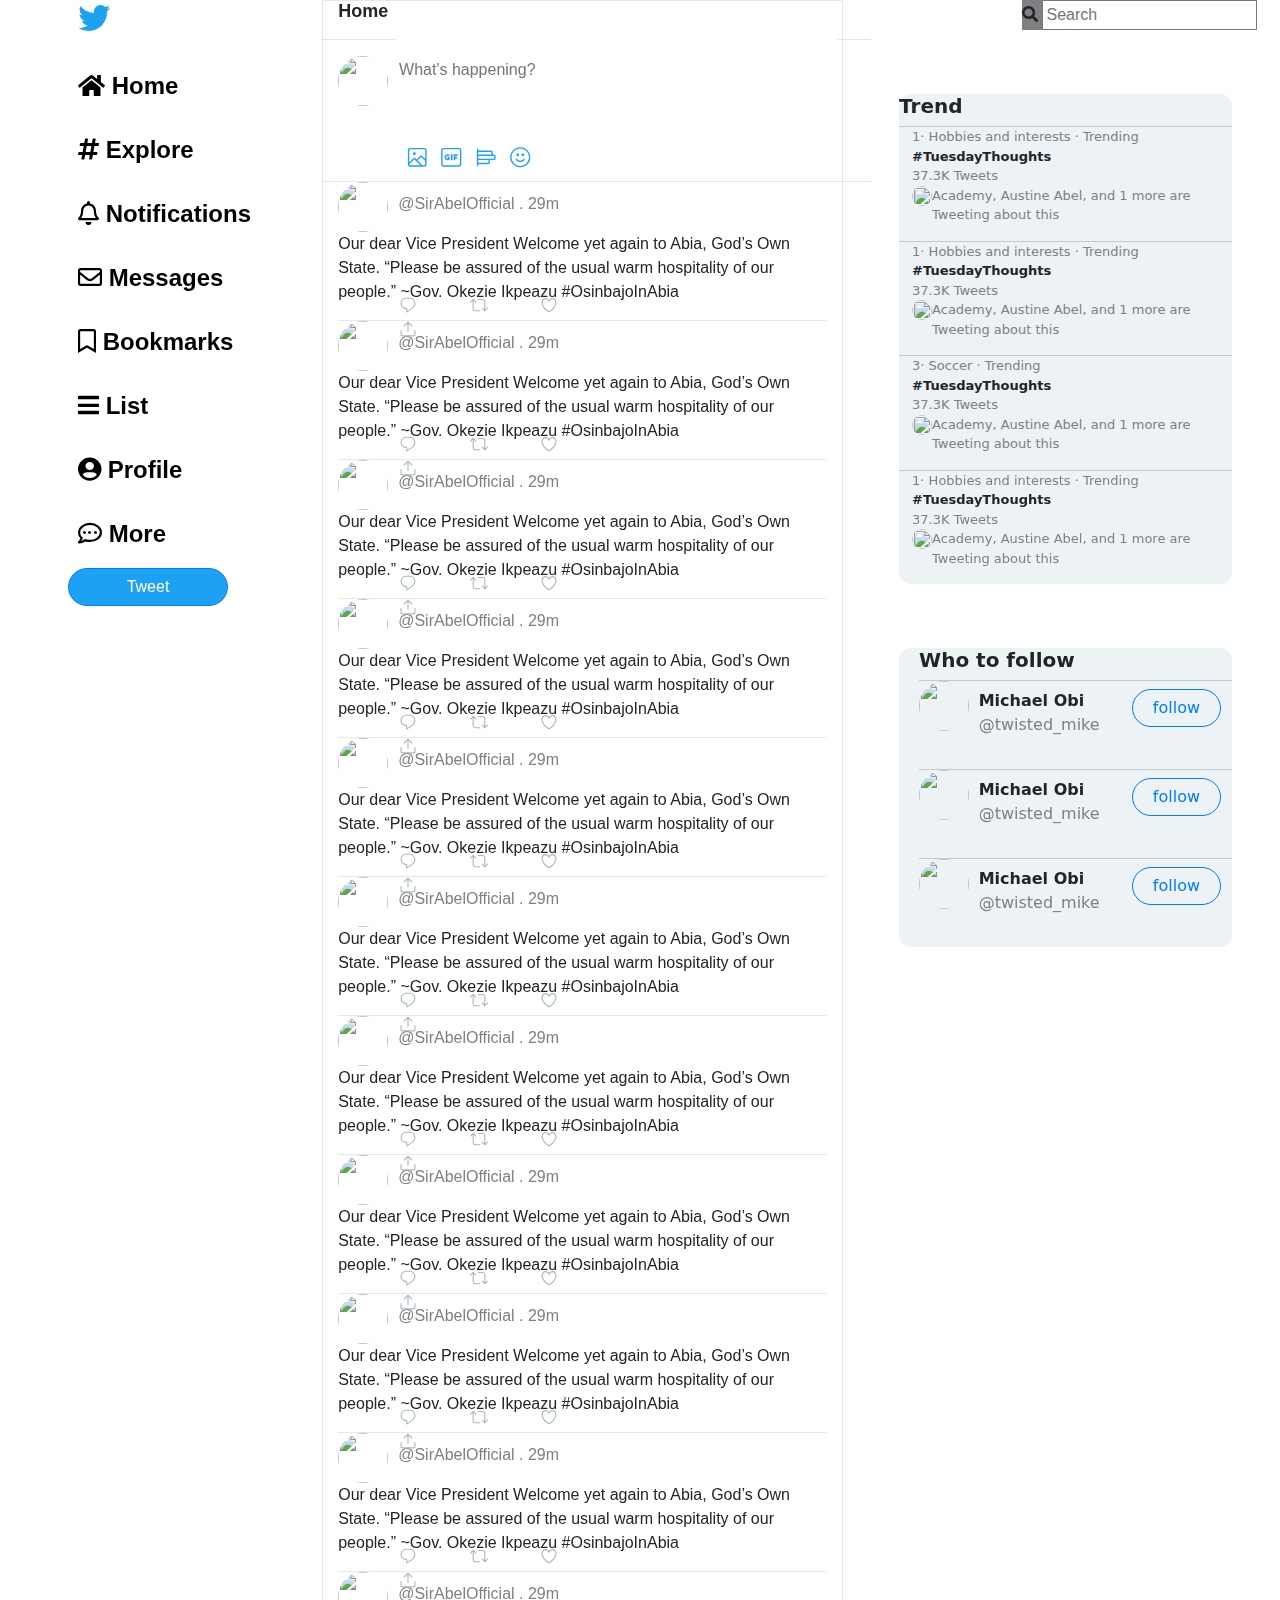
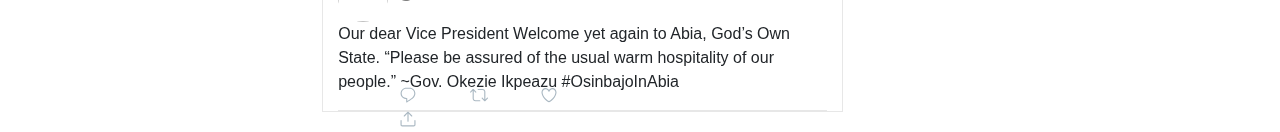
==== commit dd91097b: "Update index.html" ====
--- a/index.html
+++ b/index.html
@@ -5,11 +5,11 @@
     <meta charset="UTF-8" />
     <meta name="viewport" content="width=device-width, initial-scale=1.0" />
     <meta http-equiv="X-UA-Compatible" content="ie=edge" />
-    <title>Document</title>
+    <title>Twitter-timeline</title>
     <link rel="stylesheet" href="https://cdnjs.cloudflare.com/ajax/libs/font-awesome/5.11.2/css/all.css" />
     <link rel="stylesheet" href="https://stackpath.bootstrapcdn.com/bootstrap/4.4.1/css/bootstrap.min.css"
         integrity="sha384-Vkoo8x4CGsO3+Hhxv8T/Q5PaXtkKtu6ug5TOeNV6gBiFeWPGFN9MuhOf23Q9Ifjh" crossorigin="anonymous" />
-    <link rel="stylesheet" href="css/style.css" />
+    <link rel="stylesheet" href="/css/style.css" />
 </head>
 
 <body>
--- a/css/style.css
+++ b/css/style.css
@@ -0,0 +1,189 @@
+body html{
+  margin: 0;
+  padding: 0;
+  font-family: system-ui, -apple-system, BlinkMacSystemFont, "Segoe UI", Roboto, Ubuntu, "Helvetica Neue", sans-serif;;
+}
+.container{
+    height: 100%;
+    display: flex;
+}
+img{
+  border-radius: 50%;
+  width: 50px;
+  height: 50px;
+  float: left;
+}
+.content1{
+  border-bottom: 1px solid rgba(199, 198, 198, 0.425);
+  /* position: relative; */
+  
+}
+.clear{
+  clear: both;
+}
+p{
+  float: left;
+}
+.input1{
+  margin-left: 10px;
+  width: 90%;
+  position: relative;
+  height: 8vh;
+  bottom: 8vh;
+  left: 10%;
+  }
+  .btn-primary{
+    border-radius: 28px;
+    width: 10em;
+    background-color: #1DA1F2;
+    font-weight: 500;
+    margin-left: 2em;
+  }
+  #line{
+    position: relative;
+    width: 34.3em; 
+    margin-left: -1em;
+    border-top: 1px solid rgba(199, 198, 198, 0.425);
+    margin-top: 6vh;
+  }
+  /* #input1::placeholder{
+    margin-top: 2px;
+  } */
+#timeline{
+  border: 1px solid rgba(199, 198, 198, 0.425);
+  position: relative;
+  left: 24vw;
+}
+#icons{
+  margin-left: 6px;
+  position: fixed;
+}
+#trend{
+  position: relative;
+  float: right;
+  left: 25vw;
+}
+a:link{
+  color: black;
+}
+a:hover{
+  color: #1DA1F2;
+  text-decoration: none;
+  background-color: #1DA1F2;
+  border-radius: 20px;
+  height: 18vh;
+  opacity: 0.2;
+  transition-property: #1DA1F2, box-shadow;
+  transition-duration: 0.2s;
+}
+a:visited{
+  color: none;
+}
+li a {
+  text-align: center;
+  text-decoration: none;
+  color: none;
+}
+li{
+  list-style: none;
+  color: black;
+  margin: 2px;
+}
+a{
+  color: black;
+  font-size: 24px;
+  font-weight: 600;
+}
+i{
+  font-weight: lighter;
+}
+.trendc{
+  background-color: #EDF2F5;
+  border: none;
+  position: relative;
+  float: right;
+  left: 23vw;
+  width: 26vw;
+  margin-top: 4em;
+  border-radius: 12px;
+  font-family: system-ui, -apple-system, BlinkMacSystemFont, "Segoe UI", Roboto, Ubuntu, "Helvetica Neue", sans-serif;
+}
+#tendimg{
+  border-radius: 50%;
+  width: 20px;
+  height: 20px;
+  float: left;
+}
+#tendimg2{
+  border-radius: 50%;
+  width: 50px;
+  height: 50px;
+  float: left;
+}
+.trendc .test{
+  border-top: 1px solid;
+  padding-left: 1em;
+  border-color: rgb(194, 202, 206);
+  font-size: small;
+  margin: auto;
+  padding-right: 1em;
+  line-height: 1.5;
+  font-family: system-ui, -apple-system, BlinkMacSystemFont, "Segoe UI", Roboto, Ubuntu, "Helvetica Neue", sans-serif;
+}
+#test p{
+ float: left;
+ position: relative;
+ right: -0.6em;
+ bottom: 1em;
+}
+#test{
+  border-top: 1px solid; 
+  border-color: rgb(194, 202, 206);
+}
+.btn-outline-primary{
+  float: left;
+ position: relative;
+ right: -2.6em;
+ bottom: -0.5em;
+ border-radius: 50px;
+ width: 7vw;
+}
+.r-lrvibr{
+  fill: #1DA1F2;
+  /* width: 5vw; */
+  height: 1.5em;
+  /* flex-shrink: 0; */
+  vertical-align: text-bottom;
+  position: relative;
+  font-size: 15px;
+  overflow-wrap: break-word;
+  text-align: center;
+  white-space: pre-wrap;
+  /* margin-top: -5em; */
+  right: -4em;
+  margin-left: 0.5em;
+}
+#svg2{
+  margin-top: -2em;
+}
+.r-1hdv0qi{
+  fill:  rgb(170, 184, 194);;
+  /* width: 5vw; */
+  height: 1.5em;
+  /* flex-shrink: 0; */
+  vertical-align: text-bottom;
+  position: relative;
+  /* max-width: 100%;
+  display: inline-block;
+  overflow: hidden;
+  line-height: 1;
+  font-weight: bold; */
+  font-size: 12px;
+  overflow-wrap: break-word;
+  text-align: center;
+  /* font: 14px system-ui,-apple-system,BlinkMacSystemFont,"Segoe UI",Roboto,Ubuntu,"Helvetica Neue",sans-serif; */
+  white-space: pre-wrap;
+  /* margin-top: -5em; */
+  right: -4em;
+  margin-left: 4em;
+}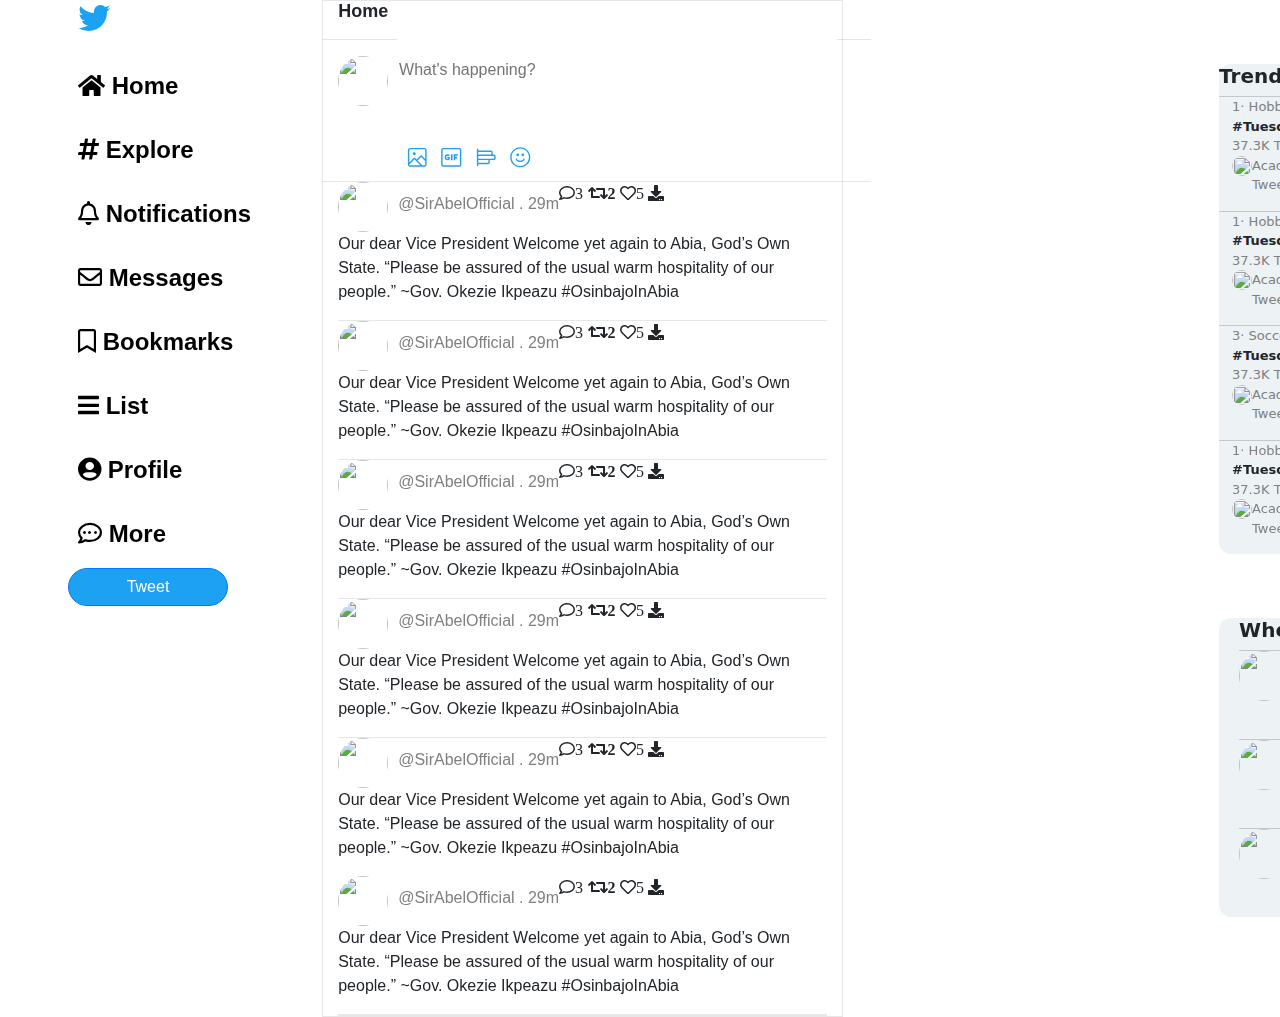
==== commit 0a9b6af8: "Update index.html" ====
--- a/index.html
+++ b/index.html
@@ -9,7 +9,7 @@
     <link rel="stylesheet" href="https://cdnjs.cloudflare.com/ajax/libs/font-awesome/5.11.2/css/all.css" />
     <link rel="stylesheet" href="https://stackpath.bootstrapcdn.com/bootstrap/4.4.1/css/bootstrap.min.css"
         integrity="sha384-Vkoo8x4CGsO3+Hhxv8T/Q5PaXtkKtu6ug5TOeNV6gBiFeWPGFN9MuhOf23Q9Ifjh" crossorigin="anonymous" />
-    <link rel="stylesheet" href="/css/style.css" />
+    <link rel="stylesheet" href="css/style.css" />
 </head>
 
 <body>
@@ -83,15 +83,66 @@
                     “Please be assured of the usual warm hospitality of our people.” ~Gov. Okezie Ikpeazu
 
                     #OsinbajoInAbia</p>
-                    <div style="position:relative; bottom: -7em; right: 16em;">
-                    <svg viewBox="0 0 24 24" class="r-4qtqp9 r-yyyyoo r-1xvli5t r-dnmrzs r-bnwqim r-1plcrui r-lrvibr r-1hdv0qi"><g><path d="M14.046 2.242l-4.148-.01h-.002c-4.374 0-7.8 3.427-7.8 7.802 0 4.098 3.186 7.206 7.465 7.37v3.828c0 .108.044.286.12.403.142.225.384.347.632.347.138 0 .277-.038.402-.118.264-.168 6.473-4.14 8.088-5.506 1.902-1.61 3.04-3.97 3.043-6.312v-.017c-.006-4.367-3.43-7.787-7.8-7.788zm3.787 12.972c-1.134.96-4.862 3.405-6.772 4.643V16.67c0-.414-.335-.75-.75-.75h-.396c-3.66 0-6.318-2.476-6.318-5.886 0-3.534 2.768-6.302 6.3-6.302l4.147.01h.002c3.532 0 6.3 2.766 6.302 6.296-.003 1.91-.942 3.844-2.514 5.176z"></path></g></svg>
-                    <svg viewBox="0 0 24 24" class="r-4qtqp9 r-yyyyoo r-1xvli5t r-dnmrzs r-bnwqim r-1plcrui r-lrvibr r-1hdv0qi"><g><path d="M23.77 15.67c-.292-.293-.767-.293-1.06 0l-2.22 2.22V7.65c0-2.068-1.683-3.75-3.75-3.75h-5.85c-.414 0-.75.336-.75.75s.336.75.75.75h5.85c1.24 0 2.25 1.01 2.25 2.25v10.24l-2.22-2.22c-.293-.293-.768-.293-1.06 0s-.294.768 0 1.06l3.5 3.5c.145.147.337.22.53.22s.383-.072.53-.22l3.5-3.5c.294-.292.294-.767 0-1.06zm-10.66 3.28H7.26c-1.24 0-2.25-1.01-2.25-2.25V6.46l2.22 2.22c.148.147.34.22.532.22s.384-.073.53-.22c.293-.293.293-.768 0-1.06l-3.5-3.5c-.293-.294-.768-.294-1.06 0l-3.5 3.5c-.294.292-.294.767 0 1.06s.767.293 1.06 0l2.22-2.22V16.7c0 2.068 1.683 3.75 3.75 3.75h5.85c.414 0 .75-.336.75-.75s-.337-.75-.75-.75z"></path></g></svg>
-                    <svg viewBox="0 0 24 24" class="r-4qtqp9 r-yyyyoo r-1xvli5t r-dnmrzs r-bnwqim r-1plcrui r-lrvibr r-1hdv0qi"><g><path d="M12 21.638h-.014C9.403 21.59 1.95 14.856 1.95 8.478c0-3.064 2.525-5.754 5.403-5.754 2.29 0 3.83 1.58 4.646 2.73.814-1.148 2.354-2.73 4.645-2.73 2.88 0 5.404 2.69 5.404 5.755 0 6.376-7.454 13.11-10.037 13.157H12zM7.354 4.225c-2.08 0-3.903 1.988-3.903 4.255 0 5.74 7.034 11.596 8.55 11.658 1.518-.062 8.55-5.917 8.55-11.658 0-2.267-1.823-4.255-3.903-4.255-2.528 0-3.94 2.936-3.952 2.965-.23.562-1.156.562-1.387 0-.014-.03-1.425-2.965-3.954-2.965z"></path></g></svg>
-                    <svg viewBox="0 0 24 24" class="r-4qtqp9 r-yyyyoo r-1xvli5t r-dnmrzs r-bnwqim r-1plcrui r-lrvibr r-1hdv0qi"><g><path d="M17.53 7.47l-5-5c-.293-.293-.768-.293-1.06 0l-5 5c-.294.293-.294.768 0 1.06s.767.294 1.06 0l3.72-3.72V15c0 .414.336.75.75.75s.75-.336.75-.75V4.81l3.72 3.72c.146.147.338.22.53.22s.384-.072.53-.22c.293-.293.293-.767 0-1.06z"></path><path d="M19.708 21.944H4.292C3.028 21.944 2 20.916 2 19.652V14c0-.414.336-.75.75-.75s.75.336.75.75v5.652c0 .437.355.792.792.792h15.416c.437 0 .792-.355.792-.792V14c0-.414.336-.75.75-.75s.75.336.75.75v5.652c0 1.264-1.028 2.292-2.292 2.292z"></path></g></svg>
+                    <div>
+                        <i class="far fa-comment">3</i>
+                        <i class="fas fa-retweet">2</i>
+                        <i class="far fa-heart">5</i>
+                        <i class="fas fa-download"></i>
                     </div>
                     <div class="clear"></div>
             </div>
             <div class="content1">
+                <img src="https://pbs.twimg.com/profile_images/758243051517177857/jyMi65II_400x400.jpg" alt="" />
+                <p style="margin-left:10px; margin-top: 10px; color: gray;">@SirAbelOfficial . 29m</p>
+                <p>Our dear Vice President
+                    Welcome yet again to Abia, God’s Own State.
+
+                    “Please be assured of the usual warm hospitality of our people.” ~Gov. Okezie Ikpeazu
+
+                    #OsinbajoInAbia</p>
+                    <div>
+                        <i class="far fa-comment">3</i>
+                        <i class="fas fa-retweet">2</i>
+                        <i class="far fa-heart">5</i>
+                        <i class="fas fa-download"></i>
+                        </div>
+                    <div class="clear"></div>
+            </div>
+            <div class="content1">
+                <img src="https://pbs.twimg.com/profile_images/948580455032516608/s0cPVatk_400x400.jpg" alt="" />
+                <p style="margin-left:10px; margin-top: 10px; color: gray;">@SirAbelOfficial . 29m</p>
+                <p>Our dear Vice President
+                    Welcome yet again to Abia, God’s Own State.
+
+                    “Please be assured of the usual warm hospitality of our people.” ~Gov. Okezie Ikpeazu
+
+                    #OsinbajoInAbia</p>
+                    <div>
+                        <i class="far fa-comment">3</i>
+                        <i class="fas fa-retweet">2</i>
+                        <i class="far fa-heart">5</i>
+                        <i class="fas fa-download"></i>
+                        </div>
+                    <div class="clear"></div>
+            </div>
+            <div class="content1">
+                <img src="https://pbs.twimg.com/profile_images/1213871418909298695/YebV8WCW_400x400.jpg" alt="" />
+                <p style="margin-left:10px; margin-top: 10px; color: gray;">@SirAbelOfficial . 29m</p>
+                <p>Our dear Vice President
+                    Welcome yet again to Abia, God’s Own State.
+
+                    “Please be assured of the usual warm hospitality of our people.” ~Gov. Okezie Ikpeazu
+
+                    #OsinbajoInAbia</p>
+                    <div>
+                        <i class="far fa-comment">3</i>
+                        <i class="fas fa-retweet">2</i>
+                        <i class="far fa-heart">5</i>
+                        <i class="fas fa-download"></i>
+                        </div>
+                    <div class="clear"></div>
+            </div>
+            <div class="content1">
                 <img src="https://pbs.twimg.com/profile_images/1126200494517567488/_I97Cimu_400x400.jpg" alt="" />
                 <p style="margin-left:10px; margin-top: 10px; color: gray;">@SirAbelOfficial . 29m</p>
                 <p>Our dear Vice President
@@ -100,12 +151,11 @@
                     “Please be assured of the usual warm hospitality of our people.” ~Gov. Okezie Ikpeazu
 
                     #OsinbajoInAbia</p>
-                    <div style="position:relative; bottom: -7em; right: 16em;">
-                        <svg viewBox="0 0 24 24" class="r-4qtqp9 r-yyyyoo r-1xvli5t r-dnmrzs r-bnwqim r-1plcrui r-lrvibr r-1hdv0qi"><g><path d="M14.046 2.242l-4.148-.01h-.002c-4.374 0-7.8 3.427-7.8 7.802 0 4.098 3.186 7.206 7.465 7.37v3.828c0 .108.044.286.12.403.142.225.384.347.632.347.138 0 .277-.038.402-.118.264-.168 6.473-4.14 8.088-5.506 1.902-1.61 3.04-3.97 3.043-6.312v-.017c-.006-4.367-3.43-7.787-7.8-7.788zm3.787 12.972c-1.134.96-4.862 3.405-6.772 4.643V16.67c0-.414-.335-.75-.75-.75h-.396c-3.66 0-6.318-2.476-6.318-5.886 0-3.534 2.768-6.302 6.3-6.302l4.147.01h.002c3.532 0 6.3 2.766 6.302 6.296-.003 1.91-.942 3.844-2.514 5.176z"></path></g></svg>
-                        <svg viewBox="0 0 24 24" class="r-4qtqp9 r-yyyyoo r-1xvli5t r-dnmrzs r-bnwqim r-1plcrui r-lrvibr r-1hdv0qi"><g><path d="M23.77 15.67c-.292-.293-.767-.293-1.06 0l-2.22 2.22V7.65c0-2.068-1.683-3.75-3.75-3.75h-5.85c-.414 0-.75.336-.75.75s.336.75.75.75h5.85c1.24 0 2.25 1.01 2.25 2.25v10.24l-2.22-2.22c-.293-.293-.768-.293-1.06 0s-.294.768 0 1.06l3.5 3.5c.145.147.337.22.53.22s.383-.072.53-.22l3.5-3.5c.294-.292.294-.767 0-1.06zm-10.66 3.28H7.26c-1.24 0-2.25-1.01-2.25-2.25V6.46l2.22 2.22c.148.147.34.22.532.22s.384-.073.53-.22c.293-.293.293-.768 0-1.06l-3.5-3.5c-.293-.294-.768-.294-1.06 0l-3.5 3.5c-.294.292-.294.767 0 1.06s.767.293 1.06 0l2.22-2.22V16.7c0 2.068 1.683 3.75 3.75 3.75h5.85c.414 0 .75-.336.75-.75s-.337-.75-.75-.75z"></path></g></svg>
-                        <svg viewBox="0 0 24 24" class="r-4qtqp9 r-yyyyoo r-1xvli5t r-dnmrzs r-bnwqim r-1plcrui r-lrvibr r-1hdv0qi"><g><path d="M12 21.638h-.014C9.403 21.59 1.95 14.856 1.95 8.478c0-3.064 2.525-5.754 5.403-5.754 2.29 0 3.83 1.58 4.646 2.73.814-1.148 2.354-2.73 4.645-2.73 2.88 0 5.404 2.69 5.404 5.755 0 6.376-7.454 13.11-10.037 13.157H12zM7.354 4.225c-2.08 0-3.903 1.988-3.903 4.255 0 5.74 7.034 11.596 8.55 11.658 1.518-.062 8.55-5.917 8.55-11.658 0-2.267-1.823-4.255-3.903-4.255-2.528 0-3.94 2.936-3.952 2.965-.23.562-1.156.562-1.387 0-.014-.03-1.425-2.965-3.954-2.965z"></path></g></svg>
-                        <svg viewBox="0 0 24 24" class="r-4qtqp9 r-yyyyoo r-1xvli5t r-dnmrzs r-bnwqim r-1plcrui r-lrvibr r-1hdv0qi"><g><path d="M17.53 7.47l-5-5c-.293-.293-.768-.293-1.06 0l-5 5c-.294.293-.294.768 0 1.06s.767.294 1.06 0l3.72-3.72V15c0 .414.336.75.75.75s.75-.336.75-.75V4.81l3.72 3.72c.146.147.338.22.53.22s.384-.072.53-.22c.293-.293.293-.767 0-1.06z"></path><path d="M19.708 21.944H4.292C3.028 21.944 2 20.916 2 19.652V14c0-.414.336-.75.75-.75s.75.336.75.75v5.652c0 .437.355.792.792.792h15.416c.437 0 .792-.355.792-.792V14c0-.414.336-.75.75-.75s.75.336.75.75v5.652c0 1.264-1.028 2.292-2.292 2.292z"></path></g></svg>
-                        </div>
+                    <div>
+                        <i class="far fa-comment">3</i>
+                        <i class="fas fa-retweet">2</i>
+                        <i class="far fa-heart">5</i>
+                        <i class="fas fa-download"></i>
                     <div class="clear"></div>
             </div>
             <div class="content1">
@@ -117,157 +167,24 @@
                     “Please be assured of the usual warm hospitality of our people.” ~Gov. Okezie Ikpeazu
 
                     #OsinbajoInAbia</p>
-                    <div style="position:relative; bottom: -7em; right: 16em;">
-                        <svg viewBox="0 0 24 24" class="r-4qtqp9 r-yyyyoo r-1xvli5t r-dnmrzs r-bnwqim r-1plcrui r-lrvibr r-1hdv0qi"><g><path d="M14.046 2.242l-4.148-.01h-.002c-4.374 0-7.8 3.427-7.8 7.802 0 4.098 3.186 7.206 7.465 7.37v3.828c0 .108.044.286.12.403.142.225.384.347.632.347.138 0 .277-.038.402-.118.264-.168 6.473-4.14 8.088-5.506 1.902-1.61 3.04-3.97 3.043-6.312v-.017c-.006-4.367-3.43-7.787-7.8-7.788zm3.787 12.972c-1.134.96-4.862 3.405-6.772 4.643V16.67c0-.414-.335-.75-.75-.75h-.396c-3.66 0-6.318-2.476-6.318-5.886 0-3.534 2.768-6.302 6.3-6.302l4.147.01h.002c3.532 0 6.3 2.766 6.302 6.296-.003 1.91-.942 3.844-2.514 5.176z"></path></g></svg>
-                        <svg viewBox="0 0 24 24" class="r-4qtqp9 r-yyyyoo r-1xvli5t r-dnmrzs r-bnwqim r-1plcrui r-lrvibr r-1hdv0qi"><g><path d="M23.77 15.67c-.292-.293-.767-.293-1.06 0l-2.22 2.22V7.65c0-2.068-1.683-3.75-3.75-3.75h-5.85c-.414 0-.75.336-.75.75s.336.75.75.75h5.85c1.24 0 2.25 1.01 2.25 2.25v10.24l-2.22-2.22c-.293-.293-.768-.293-1.06 0s-.294.768 0 1.06l3.5 3.5c.145.147.337.22.53.22s.383-.072.53-.22l3.5-3.5c.294-.292.294-.767 0-1.06zm-10.66 3.28H7.26c-1.24 0-2.25-1.01-2.25-2.25V6.46l2.22 2.22c.148.147.34.22.532.22s.384-.073.53-.22c.293-.293.293-.768 0-1.06l-3.5-3.5c-.293-.294-.768-.294-1.06 0l-3.5 3.5c-.294.292-.294.767 0 1.06s.767.293 1.06 0l2.22-2.22V16.7c0 2.068 1.683 3.75 3.75 3.75h5.85c.414 0 .75-.336.75-.75s-.337-.75-.75-.75z"></path></g></svg>
-                        <svg viewBox="0 0 24 24" class="r-4qtqp9 r-yyyyoo r-1xvli5t r-dnmrzs r-bnwqim r-1plcrui r-lrvibr r-1hdv0qi"><g><path d="M12 21.638h-.014C9.403 21.59 1.95 14.856 1.95 8.478c0-3.064 2.525-5.754 5.403-5.754 2.29 0 3.83 1.58 4.646 2.73.814-1.148 2.354-2.73 4.645-2.73 2.88 0 5.404 2.69 5.404 5.755 0 6.376-7.454 13.11-10.037 13.157H12zM7.354 4.225c-2.08 0-3.903 1.988-3.903 4.255 0 5.74 7.034 11.596 8.55 11.658 1.518-.062 8.55-5.917 8.55-11.658 0-2.267-1.823-4.255-3.903-4.255-2.528 0-3.94 2.936-3.952 2.965-.23.562-1.156.562-1.387 0-.014-.03-1.425-2.965-3.954-2.965z"></path></g></svg>
-                        <svg viewBox="0 0 24 24" class="r-4qtqp9 r-yyyyoo r-1xvli5t r-dnmrzs r-bnwqim r-1plcrui r-lrvibr r-1hdv0qi"><g><path d="M17.53 7.47l-5-5c-.293-.293-.768-.293-1.06 0l-5 5c-.294.293-.294.768 0 1.06s.767.294 1.06 0l3.72-3.72V15c0 .414.336.75.75.75s.75-.336.75-.75V4.81l3.72 3.72c.146.147.338.22.53.22s.384-.072.53-.22c.293-.293.293-.767 0-1.06z"></path><path d="M19.708 21.944H4.292C3.028 21.944 2 20.916 2 19.652V14c0-.414.336-.75.75-.75s.75.336.75.75v5.652c0 .437.355.792.792.792h15.416c.437 0 .792-.355.792-.792V14c0-.414.336-.75.75-.75s.75.336.75.75v5.652c0 1.264-1.028 2.292-2.292 2.292z"></path></g></svg>
-                        </div>
-                    <div class="clear"></div>
-            </div>
-            <div class="content1">
-                <img src="https://pbs.twimg.com/profile_images/1126200494517567488/_I97Cimu_400x400.jpg" alt="" />
-                <p style="margin-left:10px; margin-top: 10px; color: gray;">@SirAbelOfficial . 29m</p>
-                <p>Our dear Vice President
-                    Welcome yet again to Abia, God’s Own State.
-
-                    “Please be assured of the usual warm hospitality of our people.” ~Gov. Okezie Ikpeazu
-
-                    #OsinbajoInAbia</p>
-                    <div style="position:relative; bottom: -7em; right: 16em;">
-                        <svg viewBox="0 0 24 24" class="r-4qtqp9 r-yyyyoo r-1xvli5t r-dnmrzs r-bnwqim r-1plcrui r-lrvibr r-1hdv0qi"><g><path d="M14.046 2.242l-4.148-.01h-.002c-4.374 0-7.8 3.427-7.8 7.802 0 4.098 3.186 7.206 7.465 7.37v3.828c0 .108.044.286.12.403.142.225.384.347.632.347.138 0 .277-.038.402-.118.264-.168 6.473-4.14 8.088-5.506 1.902-1.61 3.04-3.97 3.043-6.312v-.017c-.006-4.367-3.43-7.787-7.8-7.788zm3.787 12.972c-1.134.96-4.862 3.405-6.772 4.643V16.67c0-.414-.335-.75-.75-.75h-.396c-3.66 0-6.318-2.476-6.318-5.886 0-3.534 2.768-6.302 6.3-6.302l4.147.01h.002c3.532 0 6.3 2.766 6.302 6.296-.003 1.91-.942 3.844-2.514 5.176z"></path></g></svg>
-                        <svg viewBox="0 0 24 24" class="r-4qtqp9 r-yyyyoo r-1xvli5t r-dnmrzs r-bnwqim r-1plcrui r-lrvibr r-1hdv0qi"><g><path d="M23.77 15.67c-.292-.293-.767-.293-1.06 0l-2.22 2.22V7.65c0-2.068-1.683-3.75-3.75-3.75h-5.85c-.414 0-.75.336-.75.75s.336.75.75.75h5.85c1.24 0 2.25 1.01 2.25 2.25v10.24l-2.22-2.22c-.293-.293-.768-.293-1.06 0s-.294.768 0 1.06l3.5 3.5c.145.147.337.22.53.22s.383-.072.53-.22l3.5-3.5c.294-.292.294-.767 0-1.06zm-10.66 3.28H7.26c-1.24 0-2.25-1.01-2.25-2.25V6.46l2.22 2.22c.148.147.34.22.532.22s.384-.073.53-.22c.293-.293.293-.768 0-1.06l-3.5-3.5c-.293-.294-.768-.294-1.06 0l-3.5 3.5c-.294.292-.294.767 0 1.06s.767.293 1.06 0l2.22-2.22V16.7c0 2.068 1.683 3.75 3.75 3.75h5.85c.414 0 .75-.336.75-.75s-.337-.75-.75-.75z"></path></g></svg>
-                        <svg viewBox="0 0 24 24" class="r-4qtqp9 r-yyyyoo r-1xvli5t r-dnmrzs r-bnwqim r-1plcrui r-lrvibr r-1hdv0qi"><g><path d="M12 21.638h-.014C9.403 21.59 1.95 14.856 1.95 8.478c0-3.064 2.525-5.754 5.403-5.754 2.29 0 3.83 1.58 4.646 2.73.814-1.148 2.354-2.73 4.645-2.73 2.88 0 5.404 2.69 5.404 5.755 0 6.376-7.454 13.11-10.037 13.157H12zM7.354 4.225c-2.08 0-3.903 1.988-3.903 4.255 0 5.74 7.034 11.596 8.55 11.658 1.518-.062 8.55-5.917 8.55-11.658 0-2.267-1.823-4.255-3.903-4.255-2.528 0-3.94 2.936-3.952 2.965-.23.562-1.156.562-1.387 0-.014-.03-1.425-2.965-3.954-2.965z"></path></g></svg>
-                        <svg viewBox="0 0 24 24" class="r-4qtqp9 r-yyyyoo r-1xvli5t r-dnmrzs r-bnwqim r-1plcrui r-lrvibr r-1hdv0qi"><g><path d="M17.53 7.47l-5-5c-.293-.293-.768-.293-1.06 0l-5 5c-.294.293-.294.768 0 1.06s.767.294 1.06 0l3.72-3.72V15c0 .414.336.75.75.75s.75-.336.75-.75V4.81l3.72 3.72c.146.147.338.22.53.22s.384-.072.53-.22c.293-.293.293-.767 0-1.06z"></path><path d="M19.708 21.944H4.292C3.028 21.944 2 20.916 2 19.652V14c0-.414.336-.75.75-.75s.75.336.75.75v5.652c0 .437.355.792.792.792h15.416c.437 0 .792-.355.792-.792V14c0-.414.336-.75.75-.75s.75.336.75.75v5.652c0 1.264-1.028 2.292-2.292 2.292z"></path></g></svg>
-                        </div>
-                    <div class="clear"></div>
-            </div>
-            <div class="content1">
-                <img src="https://pbs.twimg.com/profile_images/1126200494517567488/_I97Cimu_400x400.jpg" alt="" />
-                <p style="margin-left:10px; margin-top: 10px; color: gray;">@SirAbelOfficial . 29m</p>
-                <p>Our dear Vice President
-                    Welcome yet again to Abia, God’s Own State.
-
-                    “Please be assured of the usual warm hospitality of our people.” ~Gov. Okezie Ikpeazu
-
-                    #OsinbajoInAbia</p>
-                    <div style="position:relative; bottom: -7em; right: 16em;">
-                        <svg viewBox="0 0 24 24" class="r-4qtqp9 r-yyyyoo r-1xvli5t r-dnmrzs r-bnwqim r-1plcrui r-lrvibr r-1hdv0qi"><g><path d="M14.046 2.242l-4.148-.01h-.002c-4.374 0-7.8 3.427-7.8 7.802 0 4.098 3.186 7.206 7.465 7.37v3.828c0 .108.044.286.12.403.142.225.384.347.632.347.138 0 .277-.038.402-.118.264-.168 6.473-4.14 8.088-5.506 1.902-1.61 3.04-3.97 3.043-6.312v-.017c-.006-4.367-3.43-7.787-7.8-7.788zm3.787 12.972c-1.134.96-4.862 3.405-6.772 4.643V16.67c0-.414-.335-.75-.75-.75h-.396c-3.66 0-6.318-2.476-6.318-5.886 0-3.534 2.768-6.302 6.3-6.302l4.147.01h.002c3.532 0 6.3 2.766 6.302 6.296-.003 1.91-.942 3.844-2.514 5.176z"></path></g></svg>
-                        <svg viewBox="0 0 24 24" class="r-4qtqp9 r-yyyyoo r-1xvli5t r-dnmrzs r-bnwqim r-1plcrui r-lrvibr r-1hdv0qi"><g><path d="M23.77 15.67c-.292-.293-.767-.293-1.06 0l-2.22 2.22V7.65c0-2.068-1.683-3.75-3.75-3.75h-5.85c-.414 0-.75.336-.75.75s.336.75.75.75h5.85c1.24 0 2.25 1.01 2.25 2.25v10.24l-2.22-2.22c-.293-.293-.768-.293-1.06 0s-.294.768 0 1.06l3.5 3.5c.145.147.337.22.53.22s.383-.072.53-.22l3.5-3.5c.294-.292.294-.767 0-1.06zm-10.66 3.28H7.26c-1.24 0-2.25-1.01-2.25-2.25V6.46l2.22 2.22c.148.147.34.22.532.22s.384-.073.53-.22c.293-.293.293-.768 0-1.06l-3.5-3.5c-.293-.294-.768-.294-1.06 0l-3.5 3.5c-.294.292-.294.767 0 1.06s.767.293 1.06 0l2.22-2.22V16.7c0 2.068 1.683 3.75 3.75 3.75h5.85c.414 0 .75-.336.75-.75s-.337-.75-.75-.75z"></path></g></svg>
-                        <svg viewBox="0 0 24 24" class="r-4qtqp9 r-yyyyoo r-1xvli5t r-dnmrzs r-bnwqim r-1plcrui r-lrvibr r-1hdv0qi"><g><path d="M12 21.638h-.014C9.403 21.59 1.95 14.856 1.95 8.478c0-3.064 2.525-5.754 5.403-5.754 2.29 0 3.83 1.58 4.646 2.73.814-1.148 2.354-2.73 4.645-2.73 2.88 0 5.404 2.69 5.404 5.755 0 6.376-7.454 13.11-10.037 13.157H12zM7.354 4.225c-2.08 0-3.903 1.988-3.903 4.255 0 5.74 7.034 11.596 8.55 11.658 1.518-.062 8.55-5.917 8.55-11.658 0-2.267-1.823-4.255-3.903-4.255-2.528 0-3.94 2.936-3.952 2.965-.23.562-1.156.562-1.387 0-.014-.03-1.425-2.965-3.954-2.965z"></path></g></svg>
-                        <svg viewBox="0 0 24 24" class="r-4qtqp9 r-yyyyoo r-1xvli5t r-dnmrzs r-bnwqim r-1plcrui r-lrvibr r-1hdv0qi"><g><path d="M17.53 7.47l-5-5c-.293-.293-.768-.293-1.06 0l-5 5c-.294.293-.294.768 0 1.06s.767.294 1.06 0l3.72-3.72V15c0 .414.336.75.75.75s.75-.336.75-.75V4.81l3.72 3.72c.146.147.338.22.53.22s.384-.072.53-.22c.293-.293.293-.767 0-1.06z"></path><path d="M19.708 21.944H4.292C3.028 21.944 2 20.916 2 19.652V14c0-.414.336-.75.75-.75s.75.336.75.75v5.652c0 .437.355.792.792.792h15.416c.437 0 .792-.355.792-.792V14c0-.414.336-.75.75-.75s.75.336.75.75v5.652c0 1.264-1.028 2.292-2.292 2.292z"></path></g></svg>
-                        </div>
-                    <div class="clear"></div>
-            </div>
-            <div class="content1">
-                <img src="https://pbs.twimg.com/profile_images/1126200494517567488/_I97Cimu_400x400.jpg" alt="" />
-                <p style="margin-left:10px; margin-top: 10px; color: gray;">@SirAbelOfficial . 29m</p>
-                <p>Our dear Vice President
-                    Welcome yet again to Abia, God’s Own State.
-
-                    “Please be assured of the usual warm hospitality of our people.” ~Gov. Okezie Ikpeazu
-
-                    #OsinbajoInAbia</p>
-                    <div style="position:relative; bottom: -7em; right: 16em;">
-                        <svg viewBox="0 0 24 24" class="r-4qtqp9 r-yyyyoo r-1xvli5t r-dnmrzs r-bnwqim r-1plcrui r-lrvibr r-1hdv0qi"><g><path d="M14.046 2.242l-4.148-.01h-.002c-4.374 0-7.8 3.427-7.8 7.802 0 4.098 3.186 7.206 7.465 7.37v3.828c0 .108.044.286.12.403.142.225.384.347.632.347.138 0 .277-.038.402-.118.264-.168 6.473-4.14 8.088-5.506 1.902-1.61 3.04-3.97 3.043-6.312v-.017c-.006-4.367-3.43-7.787-7.8-7.788zm3.787 12.972c-1.134.96-4.862 3.405-6.772 4.643V16.67c0-.414-.335-.75-.75-.75h-.396c-3.66 0-6.318-2.476-6.318-5.886 0-3.534 2.768-6.302 6.3-6.302l4.147.01h.002c3.532 0 6.3 2.766 6.302 6.296-.003 1.91-.942 3.844-2.514 5.176z"></path></g></svg>
-                        <svg viewBox="0 0 24 24" class="r-4qtqp9 r-yyyyoo r-1xvli5t r-dnmrzs r-bnwqim r-1plcrui r-lrvibr r-1hdv0qi"><g><path d="M23.77 15.67c-.292-.293-.767-.293-1.06 0l-2.22 2.22V7.65c0-2.068-1.683-3.75-3.75-3.75h-5.85c-.414 0-.75.336-.75.75s.336.75.75.75h5.85c1.24 0 2.25 1.01 2.25 2.25v10.24l-2.22-2.22c-.293-.293-.768-.293-1.06 0s-.294.768 0 1.06l3.5 3.5c.145.147.337.22.53.22s.383-.072.53-.22l3.5-3.5c.294-.292.294-.767 0-1.06zm-10.66 3.28H7.26c-1.24 0-2.25-1.01-2.25-2.25V6.46l2.22 2.22c.148.147.34.22.532.22s.384-.073.53-.22c.293-.293.293-.768 0-1.06l-3.5-3.5c-.293-.294-.768-.294-1.06 0l-3.5 3.5c-.294.292-.294.767 0 1.06s.767.293 1.06 0l2.22-2.22V16.7c0 2.068 1.683 3.75 3.75 3.75h5.85c.414 0 .75-.336.75-.75s-.337-.75-.75-.75z"></path></g></svg>
-                        <svg viewBox="0 0 24 24" class="r-4qtqp9 r-yyyyoo r-1xvli5t r-dnmrzs r-bnwqim r-1plcrui r-lrvibr r-1hdv0qi"><g><path d="M12 21.638h-.014C9.403 21.59 1.95 14.856 1.95 8.478c0-3.064 2.525-5.754 5.403-5.754 2.29 0 3.83 1.58 4.646 2.73.814-1.148 2.354-2.73 4.645-2.73 2.88 0 5.404 2.69 5.404 5.755 0 6.376-7.454 13.11-10.037 13.157H12zM7.354 4.225c-2.08 0-3.903 1.988-3.903 4.255 0 5.74 7.034 11.596 8.55 11.658 1.518-.062 8.55-5.917 8.55-11.658 0-2.267-1.823-4.255-3.903-4.255-2.528 0-3.94 2.936-3.952 2.965-.23.562-1.156.562-1.387 0-.014-.03-1.425-2.965-3.954-2.965z"></path></g></svg>
-                        <svg viewBox="0 0 24 24" class="r-4qtqp9 r-yyyyoo r-1xvli5t r-dnmrzs r-bnwqim r-1plcrui r-lrvibr r-1hdv0qi"><g><path d="M17.53 7.47l-5-5c-.293-.293-.768-.293-1.06 0l-5 5c-.294.293-.294.768 0 1.06s.767.294 1.06 0l3.72-3.72V15c0 .414.336.75.75.75s.75-.336.75-.75V4.81l3.72 3.72c.146.147.338.22.53.22s.384-.072.53-.22c.293-.293.293-.767 0-1.06z"></path><path d="M19.708 21.944H4.292C3.028 21.944 2 20.916 2 19.652V14c0-.414.336-.75.75-.75s.75.336.75.75v5.652c0 .437.355.792.792.792h15.416c.437 0 .792-.355.792-.792V14c0-.414.336-.75.75-.75s.75.336.75.75v5.652c0 1.264-1.028 2.292-2.292 2.292z"></path></g></svg>
-                        </div>
-                    <div class="clear"></div>
-            </div>
-            <div class="content1">
-                <img src="https://pbs.twimg.com/profile_images/1126200494517567488/_I97Cimu_400x400.jpg" alt="" />
-                <p style="margin-left:10px; margin-top: 10px; color: gray;">@SirAbelOfficial . 29m</p>
-                <p>Our dear Vice President
-                    Welcome yet again to Abia, God’s Own State.
-
-                    “Please be assured of the usual warm hospitality of our people.” ~Gov. Okezie Ikpeazu
-
-                    #OsinbajoInAbia</p>
-                    <div style="position:relative; bottom: -7em; right: 16em;">
-                        <svg viewBox="0 0 24 24" class="r-4qtqp9 r-yyyyoo r-1xvli5t r-dnmrzs r-bnwqim r-1plcrui r-lrvibr r-1hdv0qi"><g><path d="M14.046 2.242l-4.148-.01h-.002c-4.374 0-7.8 3.427-7.8 7.802 0 4.098 3.186 7.206 7.465 7.37v3.828c0 .108.044.286.12.403.142.225.384.347.632.347.138 0 .277-.038.402-.118.264-.168 6.473-4.14 8.088-5.506 1.902-1.61 3.04-3.97 3.043-6.312v-.017c-.006-4.367-3.43-7.787-7.8-7.788zm3.787 12.972c-1.134.96-4.862 3.405-6.772 4.643V16.67c0-.414-.335-.75-.75-.75h-.396c-3.66 0-6.318-2.476-6.318-5.886 0-3.534 2.768-6.302 6.3-6.302l4.147.01h.002c3.532 0 6.3 2.766 6.302 6.296-.003 1.91-.942 3.844-2.514 5.176z"></path></g></svg>
-                        <svg viewBox="0 0 24 24" class="r-4qtqp9 r-yyyyoo r-1xvli5t r-dnmrzs r-bnwqim r-1plcrui r-lrvibr r-1hdv0qi"><g><path d="M23.77 15.67c-.292-.293-.767-.293-1.06 0l-2.22 2.22V7.65c0-2.068-1.683-3.75-3.75-3.75h-5.85c-.414 0-.75.336-.75.75s.336.75.75.75h5.85c1.24 0 2.25 1.01 2.25 2.25v10.24l-2.22-2.22c-.293-.293-.768-.293-1.06 0s-.294.768 0 1.06l3.5 3.5c.145.147.337.22.53.22s.383-.072.53-.22l3.5-3.5c.294-.292.294-.767 0-1.06zm-10.66 3.28H7.26c-1.24 0-2.25-1.01-2.25-2.25V6.46l2.22 2.22c.148.147.34.22.532.22s.384-.073.53-.22c.293-.293.293-.768 0-1.06l-3.5-3.5c-.293-.294-.768-.294-1.06 0l-3.5 3.5c-.294.292-.294.767 0 1.06s.767.293 1.06 0l2.22-2.22V16.7c0 2.068 1.683 3.75 3.75 3.75h5.85c.414 0 .75-.336.75-.75s-.337-.75-.75-.75z"></path></g></svg>
-                        <svg viewBox="0 0 24 24" class="r-4qtqp9 r-yyyyoo r-1xvli5t r-dnmrzs r-bnwqim r-1plcrui r-lrvibr r-1hdv0qi"><g><path d="M12 21.638h-.014C9.403 21.59 1.95 14.856 1.95 8.478c0-3.064 2.525-5.754 5.403-5.754 2.29 0 3.83 1.58 4.646 2.73.814-1.148 2.354-2.73 4.645-2.73 2.88 0 5.404 2.69 5.404 5.755 0 6.376-7.454 13.11-10.037 13.157H12zM7.354 4.225c-2.08 0-3.903 1.988-3.903 4.255 0 5.74 7.034 11.596 8.55 11.658 1.518-.062 8.55-5.917 8.55-11.658 0-2.267-1.823-4.255-3.903-4.255-2.528 0-3.94 2.936-3.952 2.965-.23.562-1.156.562-1.387 0-.014-.03-1.425-2.965-3.954-2.965z"></path></g></svg>
-                        <svg viewBox="0 0 24 24" class="r-4qtqp9 r-yyyyoo r-1xvli5t r-dnmrzs r-bnwqim r-1plcrui r-lrvibr r-1hdv0qi"><g><path d="M17.53 7.47l-5-5c-.293-.293-.768-.293-1.06 0l-5 5c-.294.293-.294.768 0 1.06s.767.294 1.06 0l3.72-3.72V15c0 .414.336.75.75.75s.75-.336.75-.75V4.81l3.72 3.72c.146.147.338.22.53.22s.384-.072.53-.22c.293-.293.293-.767 0-1.06z"></path><path d="M19.708 21.944H4.292C3.028 21.944 2 20.916 2 19.652V14c0-.414.336-.75.75-.75s.75.336.75.75v5.652c0 .437.355.792.792.792h15.416c.437 0 .792-.355.792-.792V14c0-.414.336-.75.75-.75s.75.336.75.75v5.652c0 1.264-1.028 2.292-2.292 2.292z"></path></g></svg>
-                        </div>
-                    <div class="clear"></div>
-            </div>
-            <div class="content1">
-                <img src="https://pbs.twimg.com/profile_images/1126200494517567488/_I97Cimu_400x400.jpg" alt="" />
-                <p style="margin-left:10px; margin-top: 10px; color: gray;">@SirAbelOfficial . 29m</p>
-                <p>Our dear Vice President
-                    Welcome yet again to Abia, God’s Own State.
-
-                    “Please be assured of the usual warm hospitality of our people.” ~Gov. Okezie Ikpeazu
-
-                    #OsinbajoInAbia</p>
-                    <div style="position:relative; bottom: -7em; right: 16em;">
-                        <svg viewBox="0 0 24 24" class="r-4qtqp9 r-yyyyoo r-1xvli5t r-dnmrzs r-bnwqim r-1plcrui r-lrvibr r-1hdv0qi"><g><path d="M14.046 2.242l-4.148-.01h-.002c-4.374 0-7.8 3.427-7.8 7.802 0 4.098 3.186 7.206 7.465 7.37v3.828c0 .108.044.286.12.403.142.225.384.347.632.347.138 0 .277-.038.402-.118.264-.168 6.473-4.14 8.088-5.506 1.902-1.61 3.04-3.97 3.043-6.312v-.017c-.006-4.367-3.43-7.787-7.8-7.788zm3.787 12.972c-1.134.96-4.862 3.405-6.772 4.643V16.67c0-.414-.335-.75-.75-.75h-.396c-3.66 0-6.318-2.476-6.318-5.886 0-3.534 2.768-6.302 6.3-6.302l4.147.01h.002c3.532 0 6.3 2.766 6.302 6.296-.003 1.91-.942 3.844-2.514 5.176z"></path></g></svg>
-                        <svg viewBox="0 0 24 24" class="r-4qtqp9 r-yyyyoo r-1xvli5t r-dnmrzs r-bnwqim r-1plcrui r-lrvibr r-1hdv0qi"><g><path d="M23.77 15.67c-.292-.293-.767-.293-1.06 0l-2.22 2.22V7.65c0-2.068-1.683-3.75-3.75-3.75h-5.85c-.414 0-.75.336-.75.75s.336.75.75.75h5.85c1.24 0 2.25 1.01 2.25 2.25v10.24l-2.22-2.22c-.293-.293-.768-.293-1.06 0s-.294.768 0 1.06l3.5 3.5c.145.147.337.22.53.22s.383-.072.53-.22l3.5-3.5c.294-.292.294-.767 0-1.06zm-10.66 3.28H7.26c-1.24 0-2.25-1.01-2.25-2.25V6.46l2.22 2.22c.148.147.34.22.532.22s.384-.073.53-.22c.293-.293.293-.768 0-1.06l-3.5-3.5c-.293-.294-.768-.294-1.06 0l-3.5 3.5c-.294.292-.294.767 0 1.06s.767.293 1.06 0l2.22-2.22V16.7c0 2.068 1.683 3.75 3.75 3.75h5.85c.414 0 .75-.336.75-.75s-.337-.75-.75-.75z"></path></g></svg>
-                        <svg viewBox="0 0 24 24" class="r-4qtqp9 r-yyyyoo r-1xvli5t r-dnmrzs r-bnwqim r-1plcrui r-lrvibr r-1hdv0qi"><g><path d="M12 21.638h-.014C9.403 21.59 1.95 14.856 1.95 8.478c0-3.064 2.525-5.754 5.403-5.754 2.29 0 3.83 1.58 4.646 2.73.814-1.148 2.354-2.73 4.645-2.73 2.88 0 5.404 2.69 5.404 5.755 0 6.376-7.454 13.11-10.037 13.157H12zM7.354 4.225c-2.08 0-3.903 1.988-3.903 4.255 0 5.74 7.034 11.596 8.55 11.658 1.518-.062 8.55-5.917 8.55-11.658 0-2.267-1.823-4.255-3.903-4.255-2.528 0-3.94 2.936-3.952 2.965-.23.562-1.156.562-1.387 0-.014-.03-1.425-2.965-3.954-2.965z"></path></g></svg>
-                        <svg viewBox="0 0 24 24" class="r-4qtqp9 r-yyyyoo r-1xvli5t r-dnmrzs r-bnwqim r-1plcrui r-lrvibr r-1hdv0qi"><g><path d="M17.53 7.47l-5-5c-.293-.293-.768-.293-1.06 0l-5 5c-.294.293-.294.768 0 1.06s.767.294 1.06 0l3.72-3.72V15c0 .414.336.75.75.75s.75-.336.75-.75V4.81l3.72 3.72c.146.147.338.22.53.22s.384-.072.53-.22c.293-.293.293-.767 0-1.06z"></path><path d="M19.708 21.944H4.292C3.028 21.944 2 20.916 2 19.652V14c0-.414.336-.75.75-.75s.75.336.75.75v5.652c0 .437.355.792.792.792h15.416c.437 0 .792-.355.792-.792V14c0-.414.336-.75.75-.75s.75.336.75.75v5.652c0 1.264-1.028 2.292-2.292 2.292z"></path></g></svg>
-                        </div>
-                    <div class="clear"></div>
-            </div>
-            <div class="content1">
-                <img src="https://pbs.twimg.com/profile_images/1126200494517567488/_I97Cimu_400x400.jpg" alt="" />
-                <p style="margin-left:10px; margin-top: 10px; color: gray;">@SirAbelOfficial . 29m</p>
-                <p>Our dear Vice President
-                    Welcome yet again to Abia, God’s Own State.
-
-                    “Please be assured of the usual warm hospitality of our people.” ~Gov. Okezie Ikpeazu
-
-                    #OsinbajoInAbia</p>
-                    <div style="position:relative; bottom: -7em; right: 16em;">
-                        <svg viewBox="0 0 24 24" class="r-4qtqp9 r-yyyyoo r-1xvli5t r-dnmrzs r-bnwqim r-1plcrui r-lrvibr r-1hdv0qi"><g><path d="M14.046 2.242l-4.148-.01h-.002c-4.374 0-7.8 3.427-7.8 7.802 0 4.098 3.186 7.206 7.465 7.37v3.828c0 .108.044.286.12.403.142.225.384.347.632.347.138 0 .277-.038.402-.118.264-.168 6.473-4.14 8.088-5.506 1.902-1.61 3.04-3.97 3.043-6.312v-.017c-.006-4.367-3.43-7.787-7.8-7.788zm3.787 12.972c-1.134.96-4.862 3.405-6.772 4.643V16.67c0-.414-.335-.75-.75-.75h-.396c-3.66 0-6.318-2.476-6.318-5.886 0-3.534 2.768-6.302 6.3-6.302l4.147.01h.002c3.532 0 6.3 2.766 6.302 6.296-.003 1.91-.942 3.844-2.514 5.176z"></path></g></svg>
-                        <svg viewBox="0 0 24 24" class="r-4qtqp9 r-yyyyoo r-1xvli5t r-dnmrzs r-bnwqim r-1plcrui r-lrvibr r-1hdv0qi"><g><path d="M23.77 15.67c-.292-.293-.767-.293-1.06 0l-2.22 2.22V7.65c0-2.068-1.683-3.75-3.75-3.75h-5.85c-.414 0-.75.336-.75.75s.336.75.75.75h5.85c1.24 0 2.25 1.01 2.25 2.25v10.24l-2.22-2.22c-.293-.293-.768-.293-1.06 0s-.294.768 0 1.06l3.5 3.5c.145.147.337.22.53.22s.383-.072.53-.22l3.5-3.5c.294-.292.294-.767 0-1.06zm-10.66 3.28H7.26c-1.24 0-2.25-1.01-2.25-2.25V6.46l2.22 2.22c.148.147.34.22.532.22s.384-.073.53-.22c.293-.293.293-.768 0-1.06l-3.5-3.5c-.293-.294-.768-.294-1.06 0l-3.5 3.5c-.294.292-.294.767 0 1.06s.767.293 1.06 0l2.22-2.22V16.7c0 2.068 1.683 3.75 3.75 3.75h5.85c.414 0 .75-.336.75-.75s-.337-.75-.75-.75z"></path></g></svg>
-                        <svg viewBox="0 0 24 24" class="r-4qtqp9 r-yyyyoo r-1xvli5t r-dnmrzs r-bnwqim r-1plcrui r-lrvibr r-1hdv0qi"><g><path d="M12 21.638h-.014C9.403 21.59 1.95 14.856 1.95 8.478c0-3.064 2.525-5.754 5.403-5.754 2.29 0 3.83 1.58 4.646 2.73.814-1.148 2.354-2.73 4.645-2.73 2.88 0 5.404 2.69 5.404 5.755 0 6.376-7.454 13.11-10.037 13.157H12zM7.354 4.225c-2.08 0-3.903 1.988-3.903 4.255 0 5.74 7.034 11.596 8.55 11.658 1.518-.062 8.55-5.917 8.55-11.658 0-2.267-1.823-4.255-3.903-4.255-2.528 0-3.94 2.936-3.952 2.965-.23.562-1.156.562-1.387 0-.014-.03-1.425-2.965-3.954-2.965z"></path></g></svg>
-                        <svg viewBox="0 0 24 24" class="r-4qtqp9 r-yyyyoo r-1xvli5t r-dnmrzs r-bnwqim r-1plcrui r-lrvibr r-1hdv0qi"><g><path d="M17.53 7.47l-5-5c-.293-.293-.768-.293-1.06 0l-5 5c-.294.293-.294.768 0 1.06s.767.294 1.06 0l3.72-3.72V15c0 .414.336.75.75.75s.75-.336.75-.75V4.81l3.72 3.72c.146.147.338.22.53.22s.384-.072.53-.22c.293-.293.293-.767 0-1.06z"></path><path d="M19.708 21.944H4.292C3.028 21.944 2 20.916 2 19.652V14c0-.414.336-.75.75-.75s.75.336.75.75v5.652c0 .437.355.792.792.792h15.416c.437 0 .792-.355.792-.792V14c0-.414.336-.75.75-.75s.75.336.75.75v5.652c0 1.264-1.028 2.292-2.292 2.292z"></path></g></svg>
-                        </div>
-                    <div class="clear"></div>
-            </div>
-            <div class="content1">
-                <img src="https://pbs.twimg.com/profile_images/1126200494517567488/_I97Cimu_400x400.jpg" alt="" />
-                <p style="margin-left:10px; margin-top: 10px; color: gray;">@SirAbelOfficial . 29m</p>
-                <p>Our dear Vice President
-                    Welcome yet again to Abia, God’s Own State.
-
-                    “Please be assured of the usual warm hospitality of our people.” ~Gov. Okezie Ikpeazu
-
-                    #OsinbajoInAbia</p>
-                    <div style="position:relative; bottom: -7em; right: 16em;">
-                        <svg viewBox="0 0 24 24" class="r-4qtqp9 r-yyyyoo r-1xvli5t r-dnmrzs r-bnwqim r-1plcrui r-lrvibr r-1hdv0qi"><g><path d="M14.046 2.242l-4.148-.01h-.002c-4.374 0-7.8 3.427-7.8 7.802 0 4.098 3.186 7.206 7.465 7.37v3.828c0 .108.044.286.12.403.142.225.384.347.632.347.138 0 .277-.038.402-.118.264-.168 6.473-4.14 8.088-5.506 1.902-1.61 3.04-3.97 3.043-6.312v-.017c-.006-4.367-3.43-7.787-7.8-7.788zm3.787 12.972c-1.134.96-4.862 3.405-6.772 4.643V16.67c0-.414-.335-.75-.75-.75h-.396c-3.66 0-6.318-2.476-6.318-5.886 0-3.534 2.768-6.302 6.3-6.302l4.147.01h.002c3.532 0 6.3 2.766 6.302 6.296-.003 1.91-.942 3.844-2.514 5.176z"></path></g></svg>
-                        <svg viewBox="0 0 24 24" class="r-4qtqp9 r-yyyyoo r-1xvli5t r-dnmrzs r-bnwqim r-1plcrui r-lrvibr r-1hdv0qi"><g><path d="M23.77 15.67c-.292-.293-.767-.293-1.06 0l-2.22 2.22V7.65c0-2.068-1.683-3.75-3.75-3.75h-5.85c-.414 0-.75.336-.75.75s.336.75.75.75h5.85c1.24 0 2.25 1.01 2.25 2.25v10.24l-2.22-2.22c-.293-.293-.768-.293-1.06 0s-.294.768 0 1.06l3.5 3.5c.145.147.337.22.53.22s.383-.072.53-.22l3.5-3.5c.294-.292.294-.767 0-1.06zm-10.66 3.28H7.26c-1.24 0-2.25-1.01-2.25-2.25V6.46l2.22 2.22c.148.147.34.22.532.22s.384-.073.53-.22c.293-.293.293-.768 0-1.06l-3.5-3.5c-.293-.294-.768-.294-1.06 0l-3.5 3.5c-.294.292-.294.767 0 1.06s.767.293 1.06 0l2.22-2.22V16.7c0 2.068 1.683 3.75 3.75 3.75h5.85c.414 0 .75-.336.75-.75s-.337-.75-.75-.75z"></path></g></svg>
-                        <svg viewBox="0 0 24 24" class="r-4qtqp9 r-yyyyoo r-1xvli5t r-dnmrzs r-bnwqim r-1plcrui r-lrvibr r-1hdv0qi"><g><path d="M12 21.638h-.014C9.403 21.59 1.95 14.856 1.95 8.478c0-3.064 2.525-5.754 5.403-5.754 2.29 0 3.83 1.58 4.646 2.73.814-1.148 2.354-2.73 4.645-2.73 2.88 0 5.404 2.69 5.404 5.755 0 6.376-7.454 13.11-10.037 13.157H12zM7.354 4.225c-2.08 0-3.903 1.988-3.903 4.255 0 5.74 7.034 11.596 8.55 11.658 1.518-.062 8.55-5.917 8.55-11.658 0-2.267-1.823-4.255-3.903-4.255-2.528 0-3.94 2.936-3.952 2.965-.23.562-1.156.562-1.387 0-.014-.03-1.425-2.965-3.954-2.965z"></path></g></svg>
-                        <svg viewBox="0 0 24 24" class="r-4qtqp9 r-yyyyoo r-1xvli5t r-dnmrzs r-bnwqim r-1plcrui r-lrvibr r-1hdv0qi"><g><path d="M17.53 7.47l-5-5c-.293-.293-.768-.293-1.06 0l-5 5c-.294.293-.294.768 0 1.06s.767.294 1.06 0l3.72-3.72V15c0 .414.336.75.75.75s.75-.336.75-.75V4.81l3.72 3.72c.146.147.338.22.53.22s.384-.072.53-.22c.293-.293.293-.767 0-1.06z"></path><path d="M19.708 21.944H4.292C3.028 21.944 2 20.916 2 19.652V14c0-.414.336-.75.75-.75s.75.336.75.75v5.652c0 .437.355.792.792.792h15.416c.437 0 .792-.355.792-.792V14c0-.414.336-.75.75-.75s.75.336.75.75v5.652c0 1.264-1.028 2.292-2.292 2.292z"></path></g></svg>
-                        </div>
-                    <div class="clear"></div>
-            </div>
-            <div class="content1">
-                <img src="https://pbs.twimg.com/profile_images/1126200494517567488/_I97Cimu_400x400.jpg" alt="" />
-                <p style="margin-left:10px; margin-top: 10px; color: gray;">@SirAbelOfficial . 29m</p>
-                <p>Our dear Vice President
-                    Welcome yet again to Abia, God’s Own State.
-
-                    “Please be assured of the usual warm hospitality of our people.” ~Gov. Okezie Ikpeazu
-
-                    #OsinbajoInAbia</p>
-                    <div style="position:relative; bottom: -7em; right: 16em;">
-                    <svg viewBox="0 0 24 24" class="r-4qtqp9 r-yyyyoo r-1xvli5t r-dnmrzs r-bnwqim r-1plcrui r-lrvibr r-1hdv0qi"><g><path d="M14.046 2.242l-4.148-.01h-.002c-4.374 0-7.8 3.427-7.8 7.802 0 4.098 3.186 7.206 7.465 7.37v3.828c0 .108.044.286.12.403.142.225.384.347.632.347.138 0 .277-.038.402-.118.264-.168 6.473-4.14 8.088-5.506 1.902-1.61 3.04-3.97 3.043-6.312v-.017c-.006-4.367-3.43-7.787-7.8-7.788zm3.787 12.972c-1.134.96-4.862 3.405-6.772 4.643V16.67c0-.414-.335-.75-.75-.75h-.396c-3.66 0-6.318-2.476-6.318-5.886 0-3.534 2.768-6.302 6.3-6.302l4.147.01h.002c3.532 0 6.3 2.766 6.302 6.296-.003 1.91-.942 3.844-2.514 5.176z"></path></g></svg>
-                    <svg viewBox="0 0 24 24" class="r-4qtqp9 r-yyyyoo r-1xvli5t r-dnmrzs r-bnwqim r-1plcrui r-lrvibr r-1hdv0qi"><g><path d="M23.77 15.67c-.292-.293-.767-.293-1.06 0l-2.22 2.22V7.65c0-2.068-1.683-3.75-3.75-3.75h-5.85c-.414 0-.75.336-.75.75s.336.75.75.75h5.85c1.24 0 2.25 1.01 2.25 2.25v10.24l-2.22-2.22c-.293-.293-.768-.293-1.06 0s-.294.768 0 1.06l3.5 3.5c.145.147.337.22.53.22s.383-.072.53-.22l3.5-3.5c.294-.292.294-.767 0-1.06zm-10.66 3.28H7.26c-1.24 0-2.25-1.01-2.25-2.25V6.46l2.22 2.22c.148.147.34.22.532.22s.384-.073.53-.22c.293-.293.293-.768 0-1.06l-3.5-3.5c-.293-.294-.768-.294-1.06 0l-3.5 3.5c-.294.292-.294.767 0 1.06s.767.293 1.06 0l2.22-2.22V16.7c0 2.068 1.683 3.75 3.75 3.75h5.85c.414 0 .75-.336.75-.75s-.337-.75-.75-.75z"></path></g></svg>
-                    <svg viewBox="0 0 24 24" class="r-4qtqp9 r-yyyyoo r-1xvli5t r-dnmrzs r-bnwqim r-1plcrui r-lrvibr r-1hdv0qi"><g><path d="M12 21.638h-.014C9.403 21.59 1.95 14.856 1.95 8.478c0-3.064 2.525-5.754 5.403-5.754 2.29 0 3.83 1.58 4.646 2.73.814-1.148 2.354-2.73 4.645-2.73 2.88 0 5.404 2.69 5.404 5.755 0 6.376-7.454 13.11-10.037 13.157H12zM7.354 4.225c-2.08 0-3.903 1.988-3.903 4.255 0 5.74 7.034 11.596 8.55 11.658 1.518-.062 8.55-5.917 8.55-11.658 0-2.267-1.823-4.255-3.903-4.255-2.528 0-3.94 2.936-3.952 2.965-.23.562-1.156.562-1.387 0-.014-.03-1.425-2.965-3.954-2.965z"></path></g></svg>
-                    <svg viewBox="0 0 24 24" class="r-4qtqp9 r-yyyyoo r-1xvli5t r-dnmrzs r-bnwqim r-1plcrui r-lrvibr r-1hdv0qi"><g><path d="M17.53 7.47l-5-5c-.293-.293-.768-.293-1.06 0l-5 5c-.294.293-.294.768 0 1.06s.767.294 1.06 0l3.72-3.72V15c0 .414.336.75.75.75s.75-.336.75-.75V4.81l3.72 3.72c.146.147.338.22.53.22s.384-.072.53-.22c.293-.293.293-.767 0-1.06z"></path><path d="M19.708 21.944H4.292C3.028 21.944 2 20.916 2 19.652V14c0-.414.336-.75.75-.75s.75.336.75.75v5.652c0 .437.355.792.792.792h15.416c.437 0 .792-.355.792-.792V14c0-.414.336-.75.75-.75s.75.336.75.75v5.652c0 1.264-1.028 2.292-2.292 2.292z"></path></g></svg>
-                    </div>
-                    <div class="clear"></div>
-            </div>
+                    <div>
+                        <i class="far fa-comment">3</i>
+                        <i class="fas fa-retweet">2</i>
+                        <i class="far fa-heart">5</i>
+                        <i class="fas fa-download"></i>
+                        </div>
+                    <div class="clear"></div>
+            </div>
+        </div>
         </div>
         <div class="col col-lg-4">
-            <div id="trend" class="test" style="background-color: gray;">
-                <i class="fas fa-search"></i>
-                <input type="text" class="fontAwesome" id="Search2" placeholder="Search" />
-            </div>
+            <div id="trend" class="test">
+                
             <div class="trendc">
+                <!-- <div style="background-color: gray; border: none; border-radius: 10px; margin-left: 0px; width: 100%; height: 100%; align-items: center;">
+                    <i class="fas fa-search"></i>
+                    <input type="text" class="fontAwesome" id="search2" placeholder="Search" />
+                </div> -->
                 <div>
                     <h5 style="font-weight: 800;">Trend</h5>
                     <div class="clear"></div>
@@ -331,9 +248,10 @@
                         <button class="btn btn-outline-primary">follow</button>
                     <div class="clear"></div>
                 </div>
-                </div>
+            </div>
         </div>
     </div>
+</div>
 </body>
 
 </html>
